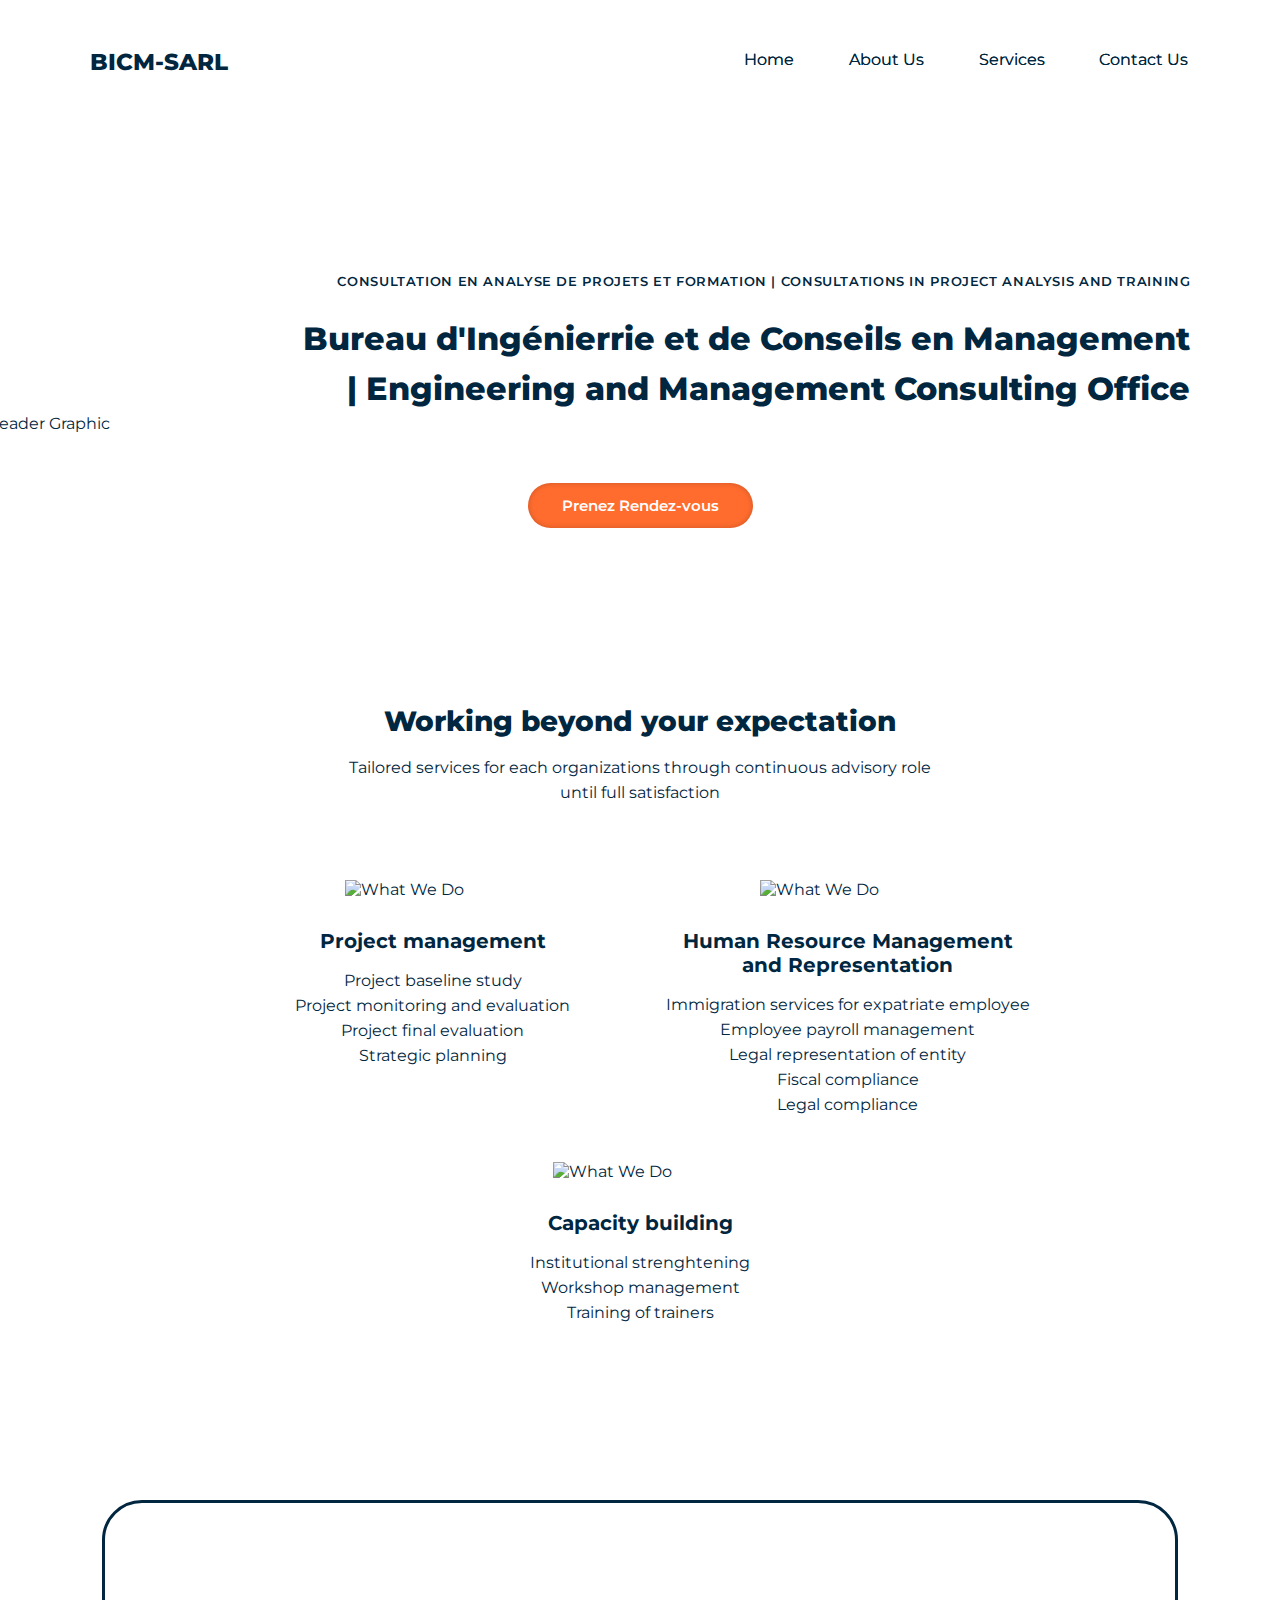
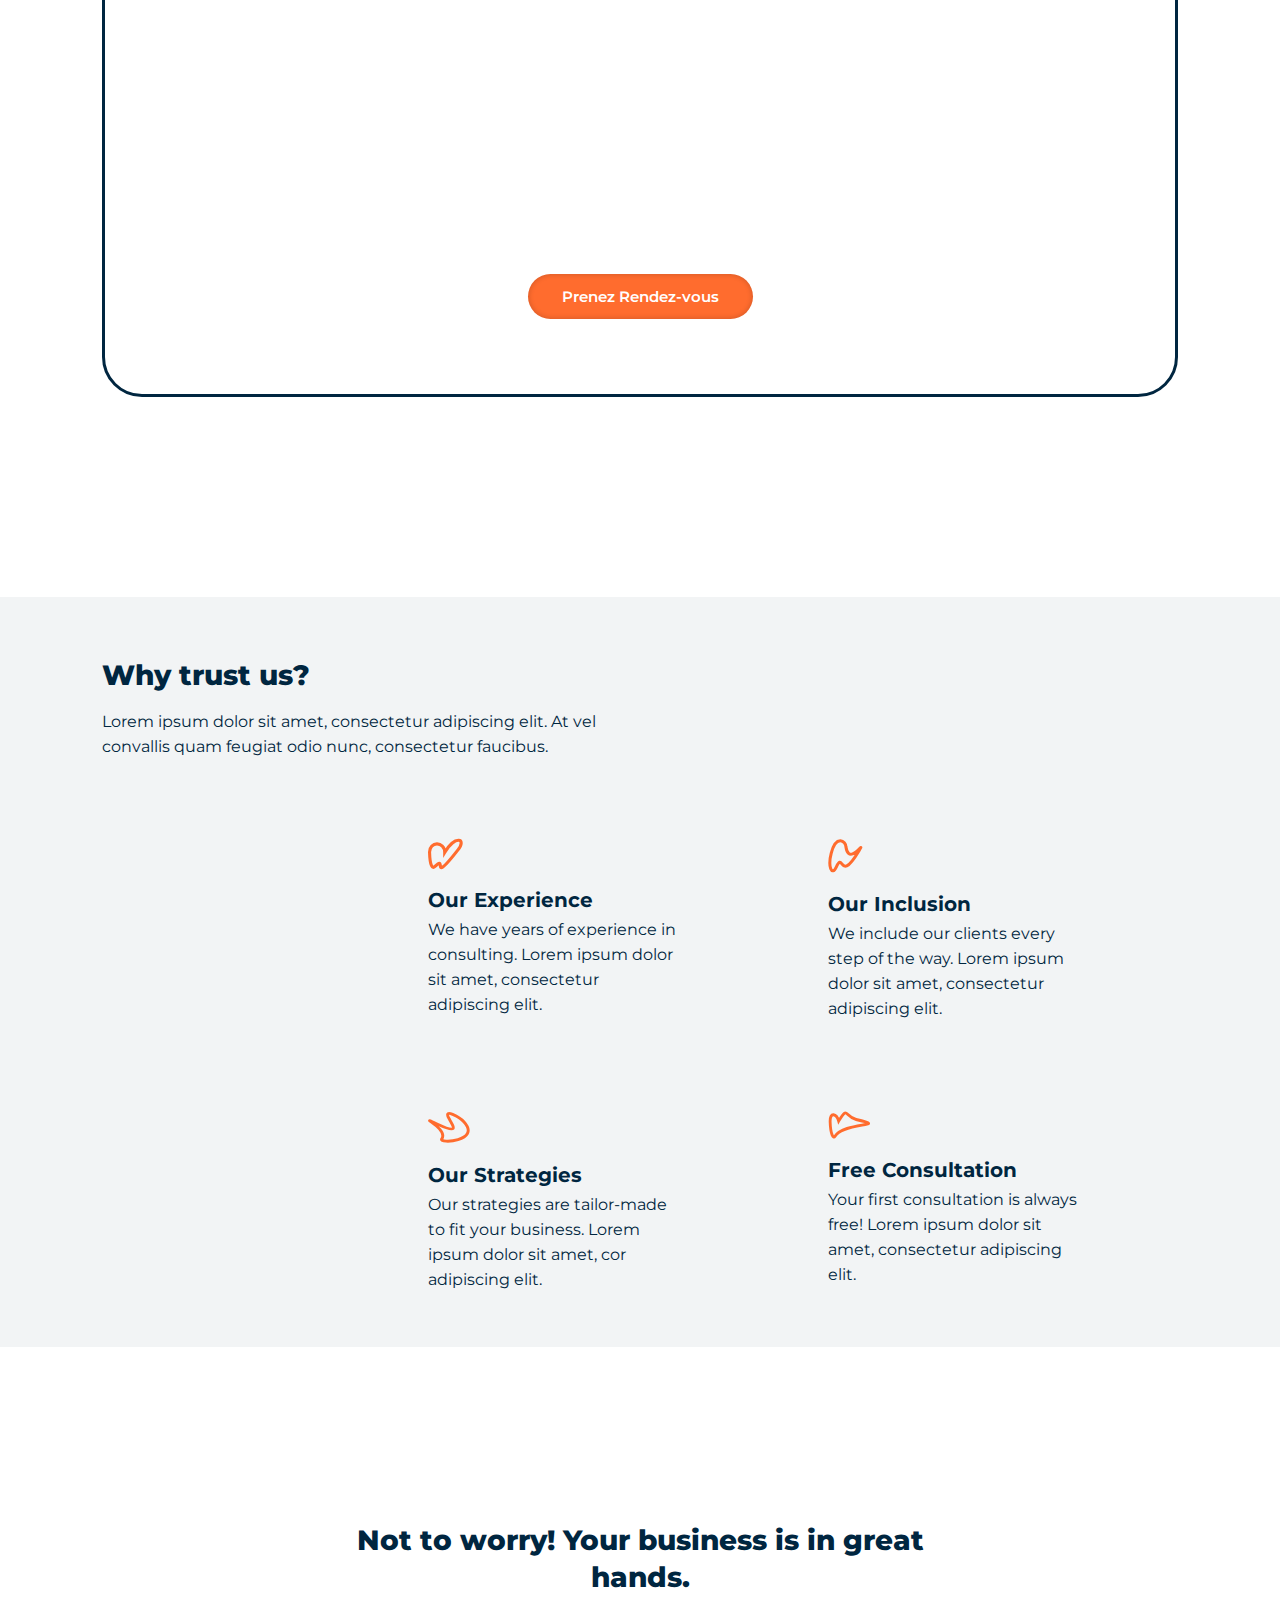
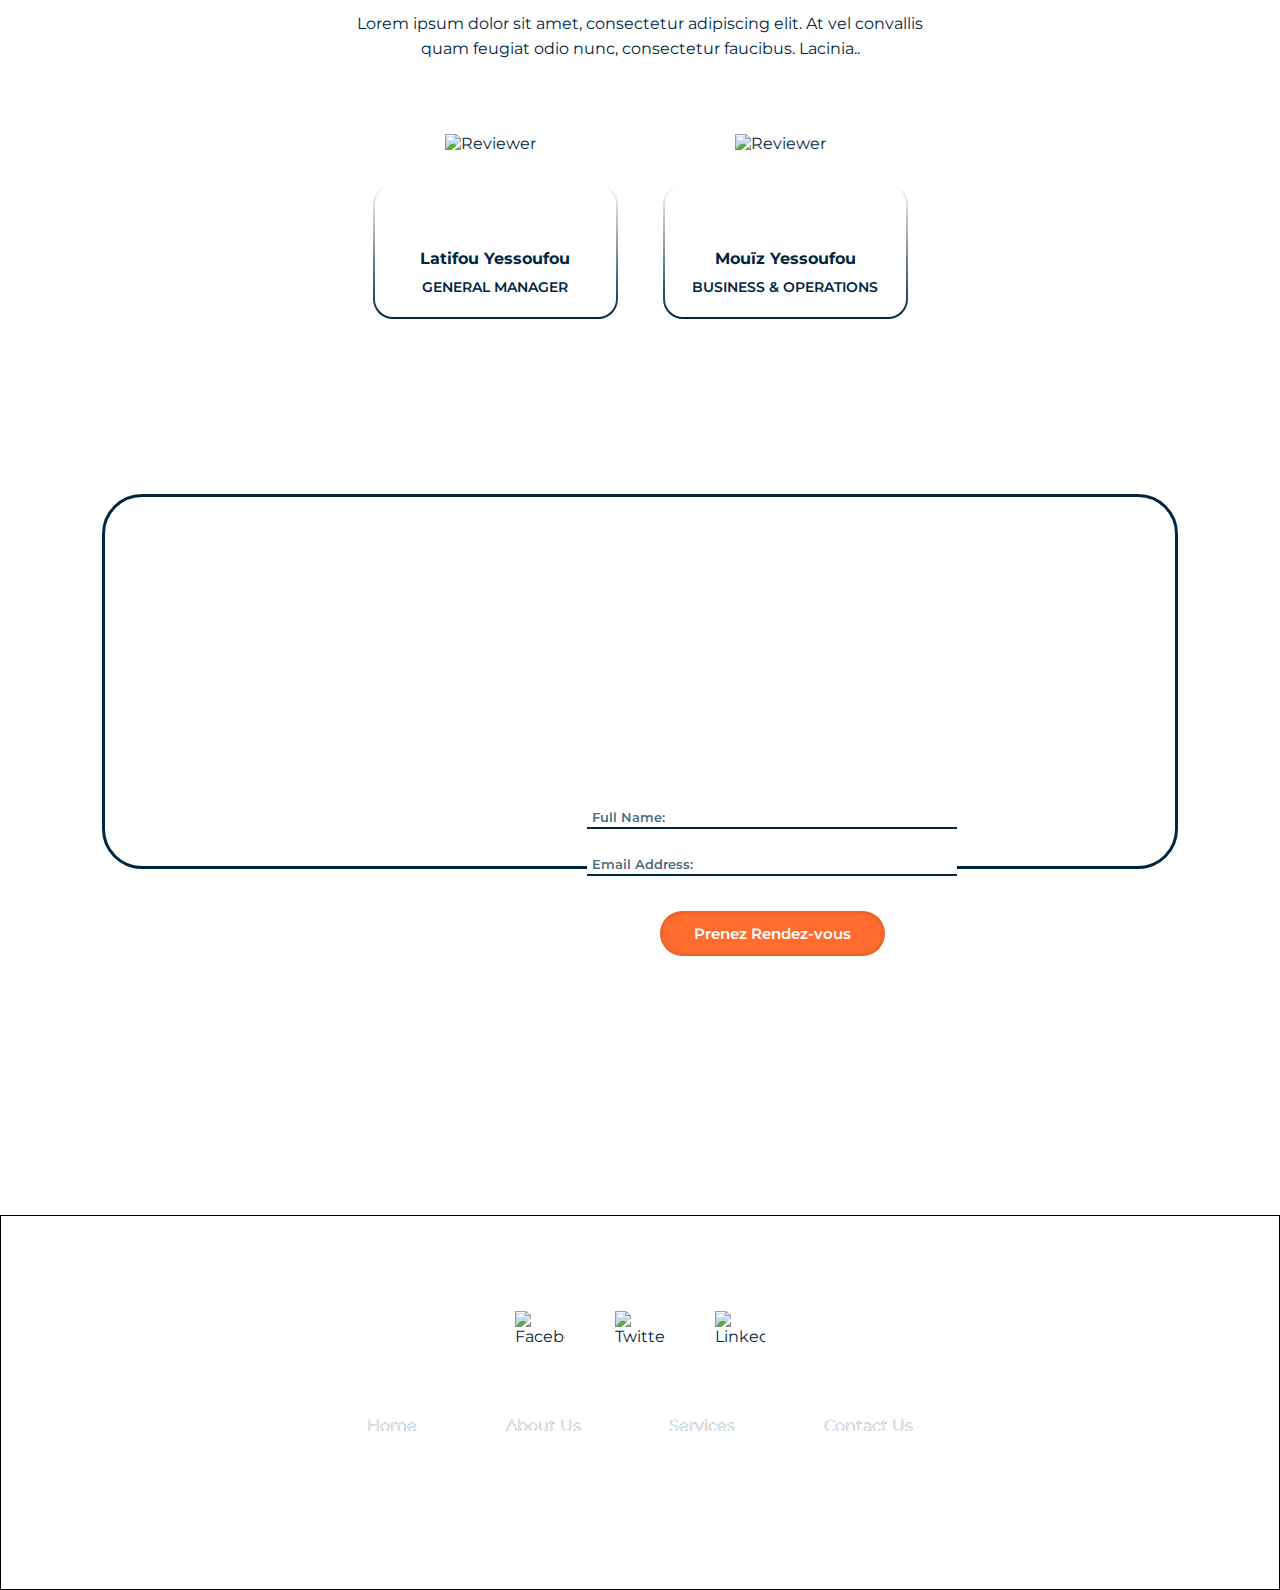
==== index.html @ 50167878 "Additional design refinements" ====
<!DOCTYPE html>
<html lang="en">
<head>
    <meta charset="UTF-8">
    <meta http-equiv="X-UA-Compatible" content="IE=edge">
    <meta name="viewport" content="width=device-width, initial-scale=1.0">
    <link rel="preconnect" href="https://fonts.googleapis.com">
    <link rel="preconnect" href="https://fonts.gstatic.com" crossorigin>
    <link href="https://fonts.googleapis.com/css2?family=Montserrat:ital,wght@0,100..900;1,100..900&display=swap" rel="stylesheet">
    <link href="https://fonts.googleapis.com/css2?family=Josefin+Sans:ital,wght@0,100;0,200;0,300;0,400;0,500;0,600;0,700;1,100;1,200;1,300;1,400;1,500;1,600;1,700&display=swap" rel="stylesheet">
    <link rel="icon" href="./images/bicm.png">
    <link rel="stylesheet" href="stylebeforecompatibility.css">
    <title>BICM SARL</title>
</head>

<body>
    <header>
        <nav>
            <h1 onclick="window.location.href = 'index.html'">BICM-SARL</h1>
            <ul>
                <li><a href="index.html">Home</a></li>
                <li><a href="about.html">About Us</a></li>
                <li><a href="services.html">Services</a></li>
                <li><a href="contact.html">Contact Us</a></li>
            </ul>
            <div class="burger">
                <div class="line"></div>
                <div class="line"></div>
            </div>
        </nav>

        <div class="header-txt">
            <p>Consultation en analyse de projets et formation | Consultations in project analysis and training</p>
            <h1>Bureau d'Ingénierrie et de Conseils en Management <br /> | Engineering and Management Consulting Office</h1>
        </div>

        <img src="./images/header-graphic.png" alt="Header Graphic" class="header-graphic">
        <img src="./images/header-graphic-tablet.png" alt="Header Graphic" class="header-graphic-tablet">
        <img src="./images/header-graphic-phone.png" alt="Header Graphic" class="header-graphic-phone">

        <button class="main-btn">Prenez Rendez-vous</button>
    </header>

    <section class="what-we-do-section">
        <div class="title">
            <h2>Working beyond your expectation</h2>
            <p class="normal-p">Tailored services for each organizations through continuous advisory role until full satisfaction</p>
        </div>

        <div class="what-we-do-ctn">
            <div class="what-we-do">
                <img src="./images/what-we-do-1.png" alt="What We Do">
                <div>
                    <h3>Project management</h3>
                    <p class="normal-p">Project baseline study</p>
                    <p class="normal-p">Project monitoring and evaluation</p>
                    <p class="normal-p">Project final evaluation</p>
                    <p class="normal-p">Strategic planning</p>
                </div>
            </div>

            <div class="what-we-do">
                <img src="./images/what-we-do-3.png" alt="What We Do">
                <div>
                    <h3>Human Resource Management and Representation</h3>
                    <p class="normal-p">Immigration services for expatriate employee</p>
                    <p class="normal-p">Employee payroll management</p>
                    <p class="normal-p">Legal representation of entity</p>
                    <p class="normal-p">Fiscal compliance</p>
                    <p class="normal-p">Legal compliance</p>
                </div>
            </div>

            <div class="what-we-do">
                <img src="./images/what-we-do-2.png" alt="What We Do">
                <div>
                    <h3>Capacity building</h3>
                    <p class="normal-p">Institutional strenghtening </p>
                    <p class="normal-p">Workshop management</p>
                    <p class="normal-p">Training of trainers</p>
                </div>
            </div>
        </div>
    </section>

    <section class="benefit-section">
        <div class="title">
            <h2>We handle the technical side so you can focus on growing your business.</h2>
            <p class="normal-p">Lorem ipsum dolor sit amet, consectetur adipiscing elit. Risus at suspendisse ullamcorper mauris in. Elit, habitant diam rhoncus lectus. Psum dolor sit amet, consectetur adipiscing elit. Risus at suspendisse ullamcorper mauris in. Elit, habitant diam rhoncus lectus.</p>
        </div>

        <button class="main-btn">Prenez Rendez-vous</button>
    </section>

    <!-- <section class="client-reviews">
        <div class="title">
            <h2>Many of our clients are satisfied.</h2>
            <p class="normal-p">Lorem ipsum dolor sit amet, consectetur adipiscing elit. Risus at suspendisse ullamcorper mauris in. Elit, habitant diam rhoncus lectus pharetra, sed. Venenatis.</p>
        </div>

        <div class="client-reviews-ctn">
            <div class="client-review">
                <img src="./images/reviewer-1.png" alt="Reviewer">
                <div class="review-title">
                    <h4>Paul Boglaro</h4>
                    <p>Manager at ‘Higgins & Co.’ </p>
                </div>
                <p class="normal-p">I have so much more control over my time. It has been great using this!</p>
                <div class="stars">
                    <svg width="119" height="152" viewBox="0 0 119 152" fill="none" xmlns="http://www.w3.org/2000/svg">
                        <path d="M54.6463 4.61798C55.8996 -0.447576 63.1004 -0.447565 64.3537 4.61799L73.3562 41.0053C74.0378 43.7604 76.8734 45.3964 79.5998 44.6074L112.402 35.1149C117.161 33.7377 120.81 39.3778 117.603 43.1544L92.4585 72.7635C90.8734 74.6301 90.8734 77.3699 92.4585 79.2365L117.603 108.846C120.81 112.622 117.161 118.262 112.402 116.885L79.5998 107.393C76.8734 106.604 74.0378 108.24 73.3562 110.995L64.3537 147.382C63.1004 152.448 55.8996 152.448 54.6463 147.382L45.6438 110.995C44.9622 108.24 42.1266 106.604 39.4002 107.393L6.59827 116.885C1.83892 118.262 -1.80993 112.622 1.39719 108.846L26.5415 79.2365C28.1266 77.3699 28.1266 74.6301 26.5415 72.7635L1.39719 43.1544C-1.80993 39.3778 1.83893 33.7377 6.59828 35.1149L39.4002 44.6074C42.1266 45.3964 44.9622 43.7604 45.6438 41.0053L54.6463 4.61798Z" fill="#FF6C2E"/>
                    </svg>
                    <svg width="119" height="152" viewBox="0 0 119 152" fill="none" xmlns="http://www.w3.org/2000/svg">
                        <path d="M54.6463 4.61798C55.8996 -0.447576 63.1004 -0.447565 64.3537 4.61799L73.3562 41.0053C74.0378 43.7604 76.8734 45.3964 79.5998 44.6074L112.402 35.1149C117.161 33.7377 120.81 39.3778 117.603 43.1544L92.4585 72.7635C90.8734 74.6301 90.8734 77.3699 92.4585 79.2365L117.603 108.846C120.81 112.622 117.161 118.262 112.402 116.885L79.5998 107.393C76.8734 106.604 74.0378 108.24 73.3562 110.995L64.3537 147.382C63.1004 152.448 55.8996 152.448 54.6463 147.382L45.6438 110.995C44.9622 108.24 42.1266 106.604 39.4002 107.393L6.59827 116.885C1.83892 118.262 -1.80993 112.622 1.39719 108.846L26.5415 79.2365C28.1266 77.3699 28.1266 74.6301 26.5415 72.7635L1.39719 43.1544C-1.80993 39.3778 1.83893 33.7377 6.59828 35.1149L39.4002 44.6074C42.1266 45.3964 44.9622 43.7604 45.6438 41.0053L54.6463 4.61798Z" fill="#FF6C2E"/>
                    </svg>
                    <svg width="119" height="152" viewBox="0 0 119 152" fill="none" xmlns="http://www.w3.org/2000/svg">
                        <path d="M54.6463 4.61798C55.8996 -0.447576 63.1004 -0.447565 64.3537 4.61799L73.3562 41.0053C74.0378 43.7604 76.8734 45.3964 79.5998 44.6074L112.402 35.1149C117.161 33.7377 120.81 39.3778 117.603 43.1544L92.4585 72.7635C90.8734 74.6301 90.8734 77.3699 92.4585 79.2365L117.603 108.846C120.81 112.622 117.161 118.262 112.402 116.885L79.5998 107.393C76.8734 106.604 74.0378 108.24 73.3562 110.995L64.3537 147.382C63.1004 152.448 55.8996 152.448 54.6463 147.382L45.6438 110.995C44.9622 108.24 42.1266 106.604 39.4002 107.393L6.59827 116.885C1.83892 118.262 -1.80993 112.622 1.39719 108.846L26.5415 79.2365C28.1266 77.3699 28.1266 74.6301 26.5415 72.7635L1.39719 43.1544C-1.80993 39.3778 1.83893 33.7377 6.59828 35.1149L39.4002 44.6074C42.1266 45.3964 44.9622 43.7604 45.6438 41.0053L54.6463 4.61798Z" fill="#FF6C2E"/>
                    </svg>
                    <svg width="119" height="152" viewBox="0 0 119 152" fill="none" xmlns="http://www.w3.org/2000/svg">
                        <path d="M54.6463 4.61798C55.8996 -0.447576 63.1004 -0.447565 64.3537 4.61799L73.3562 41.0053C74.0378 43.7604 76.8734 45.3964 79.5998 44.6074L112.402 35.1149C117.161 33.7377 120.81 39.3778 117.603 43.1544L92.4585 72.7635C90.8734 74.6301 90.8734 77.3699 92.4585 79.2365L117.603 108.846C120.81 112.622 117.161 118.262 112.402 116.885L79.5998 107.393C76.8734 106.604 74.0378 108.24 73.3562 110.995L64.3537 147.382C63.1004 152.448 55.8996 152.448 54.6463 147.382L45.6438 110.995C44.9622 108.24 42.1266 106.604 39.4002 107.393L6.59827 116.885C1.83892 118.262 -1.80993 112.622 1.39719 108.846L26.5415 79.2365C28.1266 77.3699 28.1266 74.6301 26.5415 72.7635L1.39719 43.1544C-1.80993 39.3778 1.83893 33.7377 6.59828 35.1149L39.4002 44.6074C42.1266 45.3964 44.9622 43.7604 45.6438 41.0053L54.6463 4.61798Z" fill="#FF6C2E"/>
                    </svg>
                    <svg width="119" height="152" viewBox="0 0 119 152" fill="none" xmlns="http://www.w3.org/2000/svg">
                        <path d="M54.6463 4.61798C55.8996 -0.447576 63.1004 -0.447565 64.3537 4.61799L73.3562 41.0053C74.0378 43.7604 76.8734 45.3964 79.5998 44.6074L112.402 35.1149C117.161 33.7377 120.81 39.3778 117.603 43.1544L92.4585 72.7635C90.8734 74.6301 90.8734 77.3699 92.4585 79.2365L117.603 108.846C120.81 112.622 117.161 118.262 112.402 116.885L79.5998 107.393C76.8734 106.604 74.0378 108.24 73.3562 110.995L64.3537 147.382C63.1004 152.448 55.8996 152.448 54.6463 147.382L45.6438 110.995C44.9622 108.24 42.1266 106.604 39.4002 107.393L6.59827 116.885C1.83892 118.262 -1.80993 112.622 1.39719 108.846L26.5415 79.2365C28.1266 77.3699 28.1266 74.6301 26.5415 72.7635L1.39719 43.1544C-1.80993 39.3778 1.83893 33.7377 6.59828 35.1149L39.4002 44.6074C42.1266 45.3964 44.9622 43.7604 45.6438 41.0053L54.6463 4.61798Z" fill="#FF6C2E"/>
                    </svg>
                </div>
            </div>

            <div class="client-review">
                <img src="./images/reviewer-2.png" alt="Reviewer">
                <div class="review-title">
                    <h4>Amande Fliora</h4>
                    <p>Manager at ‘Higgins & Co.’ </p>
                </div>
                <p class="normal-p">I have so much more control over my time. It has been great using this!</p>
                <div class="stars">
                    <svg width="119" height="152" viewBox="0 0 119 152" fill="none" xmlns="http://www.w3.org/2000/svg">
                        <path d="M54.6463 4.61798C55.8996 -0.447576 63.1004 -0.447565 64.3537 4.61799L73.3562 41.0053C74.0378 43.7604 76.8734 45.3964 79.5998 44.6074L112.402 35.1149C117.161 33.7377 120.81 39.3778 117.603 43.1544L92.4585 72.7635C90.8734 74.6301 90.8734 77.3699 92.4585 79.2365L117.603 108.846C120.81 112.622 117.161 118.262 112.402 116.885L79.5998 107.393C76.8734 106.604 74.0378 108.24 73.3562 110.995L64.3537 147.382C63.1004 152.448 55.8996 152.448 54.6463 147.382L45.6438 110.995C44.9622 108.24 42.1266 106.604 39.4002 107.393L6.59827 116.885C1.83892 118.262 -1.80993 112.622 1.39719 108.846L26.5415 79.2365C28.1266 77.3699 28.1266 74.6301 26.5415 72.7635L1.39719 43.1544C-1.80993 39.3778 1.83893 33.7377 6.59828 35.1149L39.4002 44.6074C42.1266 45.3964 44.9622 43.7604 45.6438 41.0053L54.6463 4.61798Z" fill="#FF6C2E"/>
                    </svg>
                    <svg width="119" height="152" viewBox="0 0 119 152" fill="none" xmlns="http://www.w3.org/2000/svg">
                        <path d="M54.6463 4.61798C55.8996 -0.447576 63.1004 -0.447565 64.3537 4.61799L73.3562 41.0053C74.0378 43.7604 76.8734 45.3964 79.5998 44.6074L112.402 35.1149C117.161 33.7377 120.81 39.3778 117.603 43.1544L92.4585 72.7635C90.8734 74.6301 90.8734 77.3699 92.4585 79.2365L117.603 108.846C120.81 112.622 117.161 118.262 112.402 116.885L79.5998 107.393C76.8734 106.604 74.0378 108.24 73.3562 110.995L64.3537 147.382C63.1004 152.448 55.8996 152.448 54.6463 147.382L45.6438 110.995C44.9622 108.24 42.1266 106.604 39.4002 107.393L6.59827 116.885C1.83892 118.262 -1.80993 112.622 1.39719 108.846L26.5415 79.2365C28.1266 77.3699 28.1266 74.6301 26.5415 72.7635L1.39719 43.1544C-1.80993 39.3778 1.83893 33.7377 6.59828 35.1149L39.4002 44.6074C42.1266 45.3964 44.9622 43.7604 45.6438 41.0053L54.6463 4.61798Z" fill="#FF6C2E"/>
                    </svg>
                    <svg width="119" height="152" viewBox="0 0 119 152" fill="none" xmlns="http://www.w3.org/2000/svg">
                        <path d="M54.6463 4.61798C55.8996 -0.447576 63.1004 -0.447565 64.3537 4.61799L73.3562 41.0053C74.0378 43.7604 76.8734 45.3964 79.5998 44.6074L112.402 35.1149C117.161 33.7377 120.81 39.3778 117.603 43.1544L92.4585 72.7635C90.8734 74.6301 90.8734 77.3699 92.4585 79.2365L117.603 108.846C120.81 112.622 117.161 118.262 112.402 116.885L79.5998 107.393C76.8734 106.604 74.0378 108.24 73.3562 110.995L64.3537 147.382C63.1004 152.448 55.8996 152.448 54.6463 147.382L45.6438 110.995C44.9622 108.24 42.1266 106.604 39.4002 107.393L6.59827 116.885C1.83892 118.262 -1.80993 112.622 1.39719 108.846L26.5415 79.2365C28.1266 77.3699 28.1266 74.6301 26.5415 72.7635L1.39719 43.1544C-1.80993 39.3778 1.83893 33.7377 6.59828 35.1149L39.4002 44.6074C42.1266 45.3964 44.9622 43.7604 45.6438 41.0053L54.6463 4.61798Z" fill="#FF6C2E"/>
                    </svg>
                    <svg width="119" height="152" viewBox="0 0 119 152" fill="none" xmlns="http://www.w3.org/2000/svg">
                        <path d="M54.6463 4.61798C55.8996 -0.447576 63.1004 -0.447565 64.3537 4.61799L73.3562 41.0053C74.0378 43.7604 76.8734 45.3964 79.5998 44.6074L112.402 35.1149C117.161 33.7377 120.81 39.3778 117.603 43.1544L92.4585 72.7635C90.8734 74.6301 90.8734 77.3699 92.4585 79.2365L117.603 108.846C120.81 112.622 117.161 118.262 112.402 116.885L79.5998 107.393C76.8734 106.604 74.0378 108.24 73.3562 110.995L64.3537 147.382C63.1004 152.448 55.8996 152.448 54.6463 147.382L45.6438 110.995C44.9622 108.24 42.1266 106.604 39.4002 107.393L6.59827 116.885C1.83892 118.262 -1.80993 112.622 1.39719 108.846L26.5415 79.2365C28.1266 77.3699 28.1266 74.6301 26.5415 72.7635L1.39719 43.1544C-1.80993 39.3778 1.83893 33.7377 6.59828 35.1149L39.4002 44.6074C42.1266 45.3964 44.9622 43.7604 45.6438 41.0053L54.6463 4.61798Z" fill="#FF6C2E"/>
                    </svg>
                    <svg width="119" height="152" viewBox="0 0 119 152" fill="none" xmlns="http://www.w3.org/2000/svg">
                        <path d="M54.6463 4.61798C55.8996 -0.447576 63.1004 -0.447565 64.3537 4.61799L73.3562 41.0053C74.0378 43.7604 76.8734 45.3964 79.5998 44.6074L112.402 35.1149C117.161 33.7377 120.81 39.3778 117.603 43.1544L92.4585 72.7635C90.8734 74.6301 90.8734 77.3699 92.4585 79.2365L117.603 108.846C120.81 112.622 117.161 118.262 112.402 116.885L79.5998 107.393C76.8734 106.604 74.0378 108.24 73.3562 110.995L64.3537 147.382C63.1004 152.448 55.8996 152.448 54.6463 147.382L45.6438 110.995C44.9622 108.24 42.1266 106.604 39.4002 107.393L6.59827 116.885C1.83892 118.262 -1.80993 112.622 1.39719 108.846L26.5415 79.2365C28.1266 77.3699 28.1266 74.6301 26.5415 72.7635L1.39719 43.1544C-1.80993 39.3778 1.83893 33.7377 6.59828 35.1149L39.4002 44.6074C42.1266 45.3964 44.9622 43.7604 45.6438 41.0053L54.6463 4.61798Z" fill="#FF6C2E"/>
                    </svg>
                </div>
            </div>

            <div class="client-review">
                <img src="./images/reviewer-3.png" alt="Reviewer">
                <div class="review-title">
                    <h4>Chidera Igwe</h4>
                    <p>Manager at ‘Higgins & Co.’ </p>
                </div>
                <p class="normal-p">I have so much more control over my time. It has been great using this!</p>
                <div class="stars">
                    <svg width="119" height="152" viewBox="0 0 119 152" fill="none" xmlns="http://www.w3.org/2000/svg">
                        <path d="M54.6463 4.61798C55.8996 -0.447576 63.1004 -0.447565 64.3537 4.61799L73.3562 41.0053C74.0378 43.7604 76.8734 45.3964 79.5998 44.6074L112.402 35.1149C117.161 33.7377 120.81 39.3778 117.603 43.1544L92.4585 72.7635C90.8734 74.6301 90.8734 77.3699 92.4585 79.2365L117.603 108.846C120.81 112.622 117.161 118.262 112.402 116.885L79.5998 107.393C76.8734 106.604 74.0378 108.24 73.3562 110.995L64.3537 147.382C63.1004 152.448 55.8996 152.448 54.6463 147.382L45.6438 110.995C44.9622 108.24 42.1266 106.604 39.4002 107.393L6.59827 116.885C1.83892 118.262 -1.80993 112.622 1.39719 108.846L26.5415 79.2365C28.1266 77.3699 28.1266 74.6301 26.5415 72.7635L1.39719 43.1544C-1.80993 39.3778 1.83893 33.7377 6.59828 35.1149L39.4002 44.6074C42.1266 45.3964 44.9622 43.7604 45.6438 41.0053L54.6463 4.61798Z" fill="#FF6C2E"/>
                    </svg>
                    <svg width="119" height="152" viewBox="0 0 119 152" fill="none" xmlns="http://www.w3.org/2000/svg">
                        <path d="M54.6463 4.61798C55.8996 -0.447576 63.1004 -0.447565 64.3537 4.61799L73.3562 41.0053C74.0378 43.7604 76.8734 45.3964 79.5998 44.6074L112.402 35.1149C117.161 33.7377 120.81 39.3778 117.603 43.1544L92.4585 72.7635C90.8734 74.6301 90.8734 77.3699 92.4585 79.2365L117.603 108.846C120.81 112.622 117.161 118.262 112.402 116.885L79.5998 107.393C76.8734 106.604 74.0378 108.24 73.3562 110.995L64.3537 147.382C63.1004 152.448 55.8996 152.448 54.6463 147.382L45.6438 110.995C44.9622 108.24 42.1266 106.604 39.4002 107.393L6.59827 116.885C1.83892 118.262 -1.80993 112.622 1.39719 108.846L26.5415 79.2365C28.1266 77.3699 28.1266 74.6301 26.5415 72.7635L1.39719 43.1544C-1.80993 39.3778 1.83893 33.7377 6.59828 35.1149L39.4002 44.6074C42.1266 45.3964 44.9622 43.7604 45.6438 41.0053L54.6463 4.61798Z" fill="#FF6C2E"/>
                    </svg>
                    <svg width="119" height="152" viewBox="0 0 119 152" fill="none" xmlns="http://www.w3.org/2000/svg">
                        <path d="M54.6463 4.61798C55.8996 -0.447576 63.1004 -0.447565 64.3537 4.61799L73.3562 41.0053C74.0378 43.7604 76.8734 45.3964 79.5998 44.6074L112.402 35.1149C117.161 33.7377 120.81 39.3778 117.603 43.1544L92.4585 72.7635C90.8734 74.6301 90.8734 77.3699 92.4585 79.2365L117.603 108.846C120.81 112.622 117.161 118.262 112.402 116.885L79.5998 107.393C76.8734 106.604 74.0378 108.24 73.3562 110.995L64.3537 147.382C63.1004 152.448 55.8996 152.448 54.6463 147.382L45.6438 110.995C44.9622 108.24 42.1266 106.604 39.4002 107.393L6.59827 116.885C1.83892 118.262 -1.80993 112.622 1.39719 108.846L26.5415 79.2365C28.1266 77.3699 28.1266 74.6301 26.5415 72.7635L1.39719 43.1544C-1.80993 39.3778 1.83893 33.7377 6.59828 35.1149L39.4002 44.6074C42.1266 45.3964 44.9622 43.7604 45.6438 41.0053L54.6463 4.61798Z" fill="#FF6C2E"/>
                    </svg>
                    <svg width="119" height="152" viewBox="0 0 119 152" fill="none" xmlns="http://www.w3.org/2000/svg">
                        <path d="M54.6463 4.61798C55.8996 -0.447576 63.1004 -0.447565 64.3537 4.61799L73.3562 41.0053C74.0378 43.7604 76.8734 45.3964 79.5998 44.6074L112.402 35.1149C117.161 33.7377 120.81 39.3778 117.603 43.1544L92.4585 72.7635C90.8734 74.6301 90.8734 77.3699 92.4585 79.2365L117.603 108.846C120.81 112.622 117.161 118.262 112.402 116.885L79.5998 107.393C76.8734 106.604 74.0378 108.24 73.3562 110.995L64.3537 147.382C63.1004 152.448 55.8996 152.448 54.6463 147.382L45.6438 110.995C44.9622 108.24 42.1266 106.604 39.4002 107.393L6.59827 116.885C1.83892 118.262 -1.80993 112.622 1.39719 108.846L26.5415 79.2365C28.1266 77.3699 28.1266 74.6301 26.5415 72.7635L1.39719 43.1544C-1.80993 39.3778 1.83893 33.7377 6.59828 35.1149L39.4002 44.6074C42.1266 45.3964 44.9622 43.7604 45.6438 41.0053L54.6463 4.61798Z" fill="#FF6C2E"/>
                    </svg>
                    <svg width="119" height="152" viewBox="0 0 119 152" fill="none" xmlns="http://www.w3.org/2000/svg">
                        <path d="M54.6463 4.61798C55.8996 -0.447576 63.1004 -0.447565 64.3537 4.61799L73.3562 41.0053C74.0378 43.7604 76.8734 45.3964 79.5998 44.6074L112.402 35.1149C117.161 33.7377 120.81 39.3778 117.603 43.1544L92.4585 72.7635C90.8734 74.6301 90.8734 77.3699 92.4585 79.2365L117.603 108.846C120.81 112.622 117.161 118.262 112.402 116.885L79.5998 107.393C76.8734 106.604 74.0378 108.24 73.3562 110.995L64.3537 147.382C63.1004 152.448 55.8996 152.448 54.6463 147.382L45.6438 110.995C44.9622 108.24 42.1266 106.604 39.4002 107.393L6.59827 116.885C1.83892 118.262 -1.80993 112.622 1.39719 108.846L26.5415 79.2365C28.1266 77.3699 28.1266 74.6301 26.5415 72.7635L1.39719 43.1544C-1.80993 39.3778 1.83893 33.7377 6.59828 35.1149L39.4002 44.6074C42.1266 45.3964 44.9622 43.7604 45.6438 41.0053L54.6463 4.61798Z" fill="#FF6C2E"/>
                    </svg>
                </div>
            </div>
        </div>
    </section> -->

    <section class="why-trust-us-section">
        <div class="title">
            <h2>Why trust us?</h2>
            <p class="normal-p">Lorem ipsum dolor sit amet, consectetur adipiscing elit. At vel convallis quam feugiat odio nunc, consectetur faucibus.</p>
        </div>

        <div class="why-trust-us-ctn">
            <div class="why-trust-us">
                <svg width="45" height="40" viewBox="0 0 45 40" fill="none" xmlns="http://www.w3.org/2000/svg">
                    <path d="M2.01003 17.9826C1.60421 3.30669 21.5013 3.50024 21.5013 17.9824C34.7156 -4.36707 50.2787 -0.289389 38.534 14.7453C2.01003 61.5003 25.2444 19.2489 8.60479 36.3275C6.00098 39 2.51731 36.3274 2.01003 17.9826Z" stroke="#FF6C2E" stroke-width="4"/>
                </svg>
                <h3>Our Experience</h3>
                <p class="normal-p">We have years of experience in consulting. Lorem ipsum dolor sit amet, consectetur adipiscing elit.</p>
            </div>

            <div class="why-trust-us">
                <svg width="46" height="44" viewBox="0 0 46 44" fill="none" xmlns="http://www.w3.org/2000/svg">
                    <path d="M4.26751 18.2988C10.8624 -6.96174 23.5439 2.96782 23.5439 9.72575C27.4999 36.5165 50.5287 -1.20868 40.7914 15.084C14.4995 59.0764 20.9995 15.0839 10.8623 36.5165C4.90952 49.1021 -0.337751 35.9383 4.26751 18.2988Z" stroke="#FF6C2E" stroke-width="4"/>
                </svg>
                <h3>Our Inclusion</h3>
                <p class="normal-p">We include our clients every step of the way. Lorem ipsum dolor sit amet, consectetur adipiscing elit.</p>
            </div>

            <div class="why-trust-us">
                <svg width="58" height="43" viewBox="0 0 58 43" fill="none" xmlns="http://www.w3.org/2000/svg">
                    <path d="M13.268 17.0339C42.4997 30.5084 35.9699 21.2893 29.0004 9.14725C19.8628 -6.77198 44.5738 8.04921 49.7919 13.8175C74 40.578 13.6453 44.5364 19.0009 37.0892C29.0005 23.1842 -18.4998 2.39033 13.268 17.0339Z" stroke="#FF6C2E" stroke-width="4"/>
                </svg>
                <h3>Our Strategies</h3>
                <p class="normal-p">Our strategies are tailor-made to fit your business. Lorem ipsum dolor sit amet, cor adipiscing elit.</p>
            </div>
            
            <div class="why-trust-us">
                <svg width="59" height="38" viewBox="0 0 59 38" fill="none" xmlns="http://www.w3.org/2000/svg">
                    <path d="M3.00884 14.5068C2.60302 -0.158081 11.9998 3.03292 14.9997 13.5252C28.214 -8.80752 22.9997 7.52974 39.5328 11.272C87.3203 22.0886 22.9997 13.5251 9.60348 35.0092C7.63032 38.1736 3.51612 32.8379 3.00884 14.5068Z" stroke="#FF6C2E" stroke-width="4"/>
                </svg>
                <h3>Free Consultation</h3>
                <p class="normal-p">Your first consultation is always free! Lorem ipsum dolor sit amet, consectetur adipiscing elit.</p>
            </div>
        </div>
    </section>

    <section class="members-section">
        <div class="title">
            <h2>Not to worry! Your business is in great hands.</h2>
            <p class="normal-p">Lorem ipsum dolor sit amet, consectetur adipiscing elit. At vel convallis quam feugiat odio nunc, consectetur faucibus. Lacinia..</p>
        </div>

        <div class="client-reviews-ctn">
            
        </div>

        <div class="client-reviews-ctn">
            <div class="client-review">
                <img src="./images/member-2.png" alt="Reviewer">
                <div class="review-title">
                    <h4>Latifou Yessoufou</h4>
                    <p>General Manager</p>
                </div>
            </div>

            <div class="client-review">
                <img src="./images/member-3.png" alt="Reviewer">
                <div class="review-title">
                    <h4>Mouïz Yessoufou</h4>
                    <p>Business & Operations</p>
                </div>
            </div>
        </div>
    </section>

    <section class="contact-section">
        <div class="title">
            <h2>We would love to work with you.</h2>
            <p class="normal-p">Fill in your details below and we will contact you as soon as possible to strike a deal!</p>
        </div>

        <form action="">
            <input type="text" placeholder="Full Name:">
            <input type="email" placeholder="Email Address:">

            <button class="main-btn">Prenez Rendez-vous</button>
        </form>
    </section>

    <footer>
        <div class="socials">
            <img src="./images/facebook.svg" alt="Facebook">
            <img src="./images/twitter.svg" alt="Twitter">
            <img src="./images/linkedin.svg" alt="LinkedIn">
        </div>

        <nav>
            <ul>
                <li><a href="index.html">Home</a></li>
                <li><a href="about.html">About Us</a></li>
                <li><a href="services.html">Services</a></li>
                <li><a href="contact.html">Contact Us</a></li>
            </ul>
        </nav>

        <p class="copyright">© 2021 BCIM, Sarl. All Rights Reserved.</p>
    </footer>
</body>

<script src="script.js"></script>
</html>
---- stylebeforecompatibility.css ----
/* GENERAL STYLES */ 
* {
    margin: 0;
    padding: 0;
    box-sizing: border-box;
    color: #002640;
    font-family: 'Montserrat', sans-serif;
}

body {
    max-width: 1740px;
    margin: 0 auto;
}

h1 {
    font-weight: 800;
    font-size: 32px;
    line-height: 50px;
}

h2 {
    font-weight: 800;
    font-size: 28px;
    line-height: 37px;
}

h3 {
    font-weight: 700;
    font-size: 20px;
}

h4 {
    font-weight: 700;
    font-size: 15px;
}

.normal-p {
    font-size: 16px;
    font-weight: 400;
    line-height: 25px;
}

.bold-p {
    font-weight: 500;
    font-size: 20px;
}

.main-btn {
    display: block;
    border: none;
    outline: none;
    width: 225px;
    height: 45px;
    font-size: 15px;
    font-weight: 600;
    padding-bottom: 1px;
    color: #ffffff;
    background: #FF6C2E;
    box-shadow: inset 0px 0px 5px 1px rgba(0, 0, 0, 0.15);
    border-radius: 105px;
    cursor: pointer;
    transition: all .3s ease-out;
}

.main-btn:hover {
    background: #002640;
}

@media (max-width: 640px) {
    .main-btn {
        width: 175px;
        height: 30px;
        font-size: 13px;
    }

    h1 {
        font-size: 25px;
        line-height: 33px;
    }
    
    h2 {
        font-size: 23px;
        line-height: 33px;
    }
    
    h3 {
        font-size: 18px;
    }
    
    h4 {
        font-size: 14px;
    }
    
    .normal-p {
        font-size: 15px;
        line-height: 22px;
    }
    
    .bold-p {
        font-size: 18px;
    }
}




/* NAVIGATION */ 
nav {
    display: flex;
    align-items: center;
    justify-content: space-between;
    margin: 30px 7vw 0 7vw;
}

nav h1 {
    font-size: 23px;
    padding-top: 5px;
    cursor: pointer;
}

nav .burger {
    display: none;
}

header nav ul {
    list-style: none;
    display: flex;
    align-items: center;
    justify-content: space-between;
    width: 35vw;
}

nav ul li {
    padding: 10px 0;
}

nav ul li a {
    display: block;
    text-decoration: none;
    font-size: 16px;
    font-weight: 400;
    padding: 10px 2px;
    text-shadow: 0 0 .3px #002640;
    transition: .3s all ease-out;
}

nav ul li a:hover {
    transform: translateY(2px) scale(1.02);
    color: #FF6C2E;
}

@media (min-width: 1740px) {
    header nav ul {
        width: 50em;
    }
}

@media (max-width: 1140px) {
    header nav ul {
        width: 50vw;
    }
}

@media (max-width: 840px) {
    header nav {
        margin: 20px 7vw 0 7vw;
    }

    header nav h1 {
        font-size: 19px;
    }

    header nav ul {
        opacity: 0;
        display: flex;
        flex-direction: column;
        justify-content: center;
        gap: 25px;
        position: fixed;
        top: 10px;
        right: 3vw;
        background: #002640;
        height: 55vh;
        min-height: 500px;
        width: 75vw;
        max-width: 450px;
        border-radius: 21px;
        z-index: 10;
        transform: scale(0) translate(1200px, 0px);
        transition: all .7s ease;
    }

    nav ul li {
        padding: 15px 45px;
        width: 100%;
        text-align: center;
    }

    nav ul li a {
        color: #ffffff;
    }

    nav .burger {
        display: flex;
        flex-direction: column;
        align-items: flex-end;
        gap: 5px;
        width: 45px;
        z-index: 11;
    }

    nav .burger .line {
        width: 100%;
        height: 3px;
        border-radius: 3px;
        background: #002640;
        transition: .2s ease-out;
    }

    nav .burger .line:nth-of-type(2) {
        width: 75%;
    }

    nav .burger.clicked .line {
        background: #FF6C2E;
    }

    nav .burger.clicked .line:nth-of-type(1) {
        transform: rotate(35deg) translateY(4px);
        width: 75%;
    }

    nav .burger.clicked .line:nth-of-type(2) {
        transform: rotate(-35deg) translateY(-4px);
    }
}

@media (max-width: 640px) {
    .other-header-txt h1 {
        font-size: 28px !important;
    }
} 





/* HOME HEADER */ 
.header-txt {
    width: 70VW;
    text-align: right;
    margin: 185px 7vw 0 auto;
}

.other-header-txt h1 {
    font-size: 35px;
    text-align: right;
    margin: 135px 7vw 0 auto;
}

.header-txt p {
    text-transform: uppercase;
    font-weight: 600;
    font-size: 12.5px;
    letter-spacing: 0.05em;
    margin-bottom: 25px;
}

.header-graphic {
    width: calc(100% - 9vw + 30px);
    margin: -150px 9vw 50px -30px;
}

.header-graphic-tablet {
    display: none;
}

.header-graphic-phone {
    display: none;
}

header .main-btn {
    margin: auto;
}

@media (max-width: 1120px) {
    .header-graphic {
        margin: -100px 9vw 50px -30px;
    }
}

@media (max-width: 1000px) {
    .header-txt {
        width: 80vw;
        margin: 145px 7vw 0 auto;
    }

    .header-graphic {
        display: none;
    }

    .header-graphic-tablet {
        display: block;
        width: 86vw;
        margin: 45px 7vw 35px 7vw;
    }
}

@media (max-width: 640px) {
    .header-txt {
        width: 80vw;
        text-align: center;
        margin: 75px auto 0 auto;
    }

    .header-txt p {
        margin-bottom: 10px;
        font-size: 11px;
        line-height: 17px;
    }

    .header-graphic-tablet {
        display: none;
    }

    .header-graphic-phone {
        display: block;
        width: 92vw;
        margin: 25px 4vw 55px 4vw;
    }

    header .main-btn {
        transform: translateX(-50%);
        margin-left: 29vw;
        margin-top: -105px;
    }
}

@media (max-width: 400px) {
    header .main-btn {
        margin-top: -95px;
    }
}




/* HOME WHAT WE DO SECTION */ 
section {
    margin: 175px 8vw 0 8vw;
}

.title {
    display: flex;
    flex-direction: column;
    gap: 15px;
    width: 600px;
    margin: 0 auto 75px auto;
    text-align: center;
}

.what-we-do-ctn {
    display: flex;
    flex-wrap: wrap;
    gap: 45px;
    justify-content: center;
}

.what-we-do {
    display: flex;
    gap: 25px;
    flex-direction: column;
    align-items: center;
}

.what-we-do img {
    width: 175px;
}

.what-we-do div {
    width: 370px;
    text-align: center;
    padding-top: 5px;
}

.what-we-do div h3 {
    text-align: center;
    margin-bottom: 15px;
}

@media (min-width: 1740px) {
    .what-we-do {
        padding: 0 10em;
    }
}

@media (max-width: 1140px) {
    .what-we-do {
        padding: 0 0;
    }
}

@media (max-width: 840px) {
    section {
        margin: 100px 7vw 0 7vw;
    }
    
    .title {
        gap: 5px;
        width: 65vw;
        margin: 0 auto 45px auto;
    }

    .what-we-do-ctn {
        gap: 45px;
    }

    .what-we-do img {
        width: 135px;
    }
}

@media (max-width: 640px) {
    .title {
        text-align: left;
        margin: 0 0 25px 0;
        width: 85vw;
    }
    
    .what-we-do {
        gap: 25px;
    }

    .what-we-do img {
        width: 150px;
    }

    .what-we-do div {
        width: 75vw;
    }
}

@media (max-width: 440px) {
    .what-we-do {
        gap: 15px;
    }

    .what-we-do img {
        width: 100px;
    }

    .what-we-do div {
        width: 85vw;
    }
}




/* HOME BENEFITS SECTION */ 
.benefit-section {
    display: flex;
    flex-direction: column;
    align-items: center;
    gap: 15px;
    justify-content: center;
    padding: 75px 0;
    border-radius: 40px;
    border: 3px solid #002640;
    background-size: cover;
    background-image: url(./images/gradient.png);
}

.benefit-section .title {
    width: 500px;
    margin: 0 auto 30px auto;
}

.benefit-section .title h2,
.benefit-section .title p {
    color: #ffffff;
}

@media (max-width: 840px) {
    .benefit-section .title {
        width: 70vw;
        margin: 0 auto 20px auto;
    }
}

@media (max-width: 640px) {
    .benefit-section {
        padding: 75px 0;
    }

    .benefit-section .title {
        text-align: center;
    }
}




/* HOME REVIEWS SECTION */ 
.client-reviews-ctn {
    display: flex;
    justify-content: center;
    gap: 45px;
    row-gap: 85px;
    flex-wrap: wrap;
    padding: 50px 120px 0 120px;
}

.client-review {
    position: relative;
    border-radius: 20px;
    width: 245px;
    height: 215px;
    background: linear-gradient(#ffffff, #002640);
    z-index: 2;
}

.client-review::after {
    content: '';
    position: absolute;
    top: 2px;
    left: 2px;
    width: 241px;
    z-index: -1;
    border-radius: 18px;
    height: calc(100% - 4px);
    background: #ffffff;
}

.client-review img {
    position: absolute;
    top: -50px;
    left: calc(50% - 50px);
    width: 100px;
}

.client-review .review-title {
    text-align: center;
    margin: 65px auto 15px auto;
}

.client-review .review-title p {
    font-size: 12px;
    font-weight: 600;
    text-align: center;
    margin-top: 2px;
}

.client-review p {
    width: 75%;
    margin: auto;
    font-size: 15px;
    line-height: 18px;
    text-align: justify;
}

.client-review .stars {
    width: fit-content;
    margin: 20px auto 10px auto;
}

.client-review .stars svg {
    width: 12px;
    height: 12px;
}

@media (max-width: 1340px) {
    .client-reviews-ctn {
        justify-content: center;
        padding: 50px 0px 0 0px;
    }
}




/* HOME WHY TRUST US SECTION */ 
.why-trust-us-section {
    height: 750px;
    margin: 200px 0 0 0;
    padding: 60px 8vw;
    background: rgba(0, 38, 64, 0.05);
}

.why-trust-us-section .title {
    margin: 0 auto 75px 0;
    text-align: left;
    width: 550px;
}

.why-trust-us-ctn {
    display: grid;
    column-gap: 150px;
    row-gap: 85px;
    grid-template-columns: 1fr 1fr;
    width: fit-content;
    margin-left: auto;
    padding-right: 100px;
}

.why-trust-us {
    width: 250px;
}

.why-trust-us svg {
    width: 35px;
}

.why-trust-us:nth-of-type(3) svg,
.why-trust-us:nth-of-type(4) svg {
    width: 42px;
}

.why-trust-us h3 {
    margin-top: 10px;
    margin-bottom: 5px;
}

@media (max-width: 840px) {
    .why-trust-us-section {
        height: auto;
        margin: 150px 0 0 0;
        padding: 75px 7vw;
    }

    .why-trust-us-section .title {
        margin: 0 auto 45px 0;
        width: 70vw;
    }

    .why-trust-us-ctn {
        column-gap: 35px;
        row-gap: 45px;
        grid-template-columns: 1fr;
        margin-left: 0;
        padding-right: 0px;
    }

    .why-trust-us svg {
        width: 25px;
    }
    
    .why-trust-us:nth-of-type(3) svg,
    .why-trust-us:nth-of-type(4) svg {
        width: 32px;
    }
}

@media (max-width: 640px) {
    .why-trust-us-section {
        margin: 100px 0 0 0;
        padding: 75px 8vw;
    }

    .why-trust-us-section .title {
        margin: 0 auto 25px 0;
    }
    .why-trust-us-ctn {
        row-gap: 25px;
    }

    .why-trust-us {
        width: 75vw;
    }
}




/* HOME TEAM SECTION */ 
.members-section .client-reviews-ctn {
    padding: 24px 120px 0 120px;
}

.members-section .client-review {
    height: 135px;
}   

.members-section .client-review .review-title h4 {
    font-size: 16px;
}

.members-section .client-review .review-title p {
    width: 85%;
    margin-top: 10px;
    font-size: 14px;    
    text-transform: uppercase;
}

@media (max-width: 640px) {
    .members-section .client-reviews-ctn {
        padding: 24px 0px 0 0px;
    }

    .members-section .client-review {
        height: 120px;
    } 

    .members-section .client-review .review-title h4 {
        font-size: 14px;
    }
    
    .members-section .client-review .review-title p {
        font-size: 12px;
    }
}




/* HOME CONTACT SECTION */ 
.contact-section {
    position: relative;
    height: 375px;
    padding: 65px;
    border-radius: 40px;
    border: 3px solid #002640;
    background-size: cover;
    background-position: center;
    background-image: url(./images/gradient-image.png)
}

.contact-section .title {
    margin: 0 auto 75px 0;
    text-align: left;
    width: 450px;
}

.contact-section .title h2,
.contact-section .title p {
    color: #ffffff;
}

.contact-section form {
    position: absolute;
    right: 8vw;
    bottom: -146px;
    width: 600px;
    height: 315px;
    padding: 110px 115px;
    background-size: cover;
    background-image: url(./images/form-bg.png);
}

.contact-section form input {
    display: block;
    width: 100%;
    margin-bottom: 25px;
    border: none;
    outline: none;
    font-family: 'Montserrat';
    padding: 2px 5px;
    border-bottom: 2px solid;
}

.contact-section form input::placeholder {
    font-weight: 600;
    color: #002640b6;
}

.contact-section form button {
    margin: auto;
    margin-top: 35px;
}

@media (max-width: 840px) {
    .contact-section {
        padding: 45px 0;
        height: 275px;
    }

    .contact-section .title {
        margin: 0 auto 75px auto;
        text-align: center;
        width: 75vw;
    }

    .contact-section form {
        position: absolute;
        left: 50%;
        transform: translateX(-50%);
        bottom: -182px;
        width: 80vw;
        height: 265px;
        padding: 70px 45px;
        border-radius: 30px;
        background-image: unset;
        background-color: #ffffff;
        border: 2px solid #002640;
    }
}

@media (max-width: 540px) {
    .contact-section {
        padding: 45px 0;
        height: 345px;
    }

    .contact-section form {
        bottom: -122px;
        height: 225px;
        padding: 45px 45px;
    }
}



/* FOOTER */ 
footer {
    margin-top: 346px;
    width: 100%;
    height: 375px;
    padding: 75px;
    background-size: cover;
    background-position: center;
    background-image: url(./images/gradient-larger.png);
    border: 1px solid black;
}

footer .socials {
    display: flex;
    gap: 50px;
    width: fit-content;
    margin: auto;
    margin-top: 20px;
}

footer .socials img {
    width: 50px;
}

footer nav {
    width: fit-content;
    margin: auto;
    margin-top: 50px;
}

footer nav ul {
    list-style: none;
    display: flex;
    align-items: center;
    justify-content: space-between;
    width: 550px;
}

footer nav ul li a {
    color: #ffffff;
}

footer .copyright {
    color: #ffffff;
    opacity: .6;
    font-size: 15px;
    text-align: center;
    margin-top: 45px;
}

@media (max-width: 840px) {
    footer {
        margin-top: 275px;
        height: auto;
        padding: 45px 7vw;
    }

    footer .socials {
        gap: 20px;
        width: 75vw;
        justify-content: space-around;
        margin-top: 0px;
        flex-wrap: wrap;
    }
    footer .socials img {
        width: 35px;
    }

    footer nav {
        margin-top: 35px;
    }

    footer nav ul {
        width: 75vw;
        gap: 15px;
        flex-wrap: wrap;
        justify-content: center;
    }

    footer nav ul li {
        text-align: center;
        padding: 10px;
        width: auto;
    }

    footer .copyright {
        margin-top: 25px;
    }
}




/* ABOUT PAGE */
.about-benefit-section {
    margin: 135px 8vw 0 8vw;
    background-image: url(./images/gradient-larger.png)
}

.about-benefit-section .title {
    width: 600px;
    margin: 0 auto 0 auto;
}

@media (max-width: 1140px) {
    .about-benefit-section .title {
        width: 75vw;
    }
}

@media (max-width: 840px) {
    .about-benefit-section {
        margin: 75px 7vw 0 7vw;
    }
}

@media (max-width: 640px) {
    .about-benefit-section {
        margin: 45px 7vw 0 7vw;
    }
}



.about-location {
    background-image: url(./images/gradient-larger.png)
}

.about-location .title {
    width: 350px;
    margin: 0 auto 75px auto;
}

.about-location .location {
    position: relative;
}

.about-location .location img {
    border-radius: 5px;
    width: 650px;
}

.about-location .location button {
    position: absolute;
    bottom: 15px;
    right: 12px;
    width: 125px;
    filter: drop-shadow(0px 3px 4px rgba(0, 0, 0, 0.65));
}

@media (max-width: 940px) {
    .about-location .location img {
        width: 75vw;
    }
}

@media (max-width: 640px) {
    .about-location .title {
        width: 75vw;
        margin: 0 auto 25px auto;
    }
}



.about-staff {
    display: grid;
    grid-template-columns: 1fr 1fr 1fr;
    grid-template-rows: 1fr 1fr;
    place-items: center;
    row-gap: 115px;
}

@media (max-width: 940px) {
    .about-staff {
        display: flex;
        row-gap: 115px;
        margin-top: 65px;
    }
}



.about-our-values {
    display: flex;
    justify-content: space-between;
    padding: 0 4vw;
}

.about-our-values .title {
    width: 335px;
    text-align: left;
    margin: 0;
}

.about-our-values .values-ctn {
    display: grid;
    grid-template-columns: 1fr 1fr;
    grid-template-rows: 1fr 1fr 1fr;
    row-gap: 80px;
    column-gap: 100px;
}

.about-our-values .values-ctn .value {
    display: flex;
    gap: 25px;
    align-items: center;
    width: 200px;
}

.about-our-values .values-ctn .value img {
    width: 40px;
}

@media (max-width: 1140px) {
    .about-our-values {
        display: flex;
        gap: 45px;
        flex-direction: column;
        justify-content: space-between;
        padding: 0 4vw;
    }

    .about-our-values .values-ctn {
        display: grid;
        grid-template-columns: 1fr 1fr;
        grid-template-rows: 1fr 1fr 1fr;
        row-gap: 80px;
        column-gap: 100px;
    }
}

@media (max-width: 840px) {
    .about-our-values .values-ctn {
        display: flex;
        flex-wrap: wrap;
        row-gap: 75px;
        column-gap: 35px;
    }
}

@media (max-width: 640px) {
    .about-our-values .values-ctn {
        display: flex;
        grid-template-columns: unset;
        grid-template-rows: unset;
        flex-wrap: wrap;
        row-gap: 75px;
        column-gap: 35px;
    }

    .about-our-values .title {
        width: 85vw;
    }
}




/* SERVICES PAGE */  
.services-list {
    display: grid;
    grid-template-rows: 1fr 1fr;
    grid-template-columns: 1fr 1fr 1fr 1fr;
    row-gap: 10px;
    column-gap: 10px;
    place-items: center;
    width: fit-content;
    margin: auto;
    margin-top: 135px;
    margin-bottom: 215px;
}

.services-list a {
    display: grid;
    place-items: center;
    color: #ffffff;
    text-align: center;
    text-decoration: none;
    width: 265px;
    height: 125px;
    padding: 0 20px;
    background-image: url(./images/gradient-larger.png);
    background-size: cover;
    border-radius: 25px;
    font-size: 15px;
    line-height: 25px;
    transition: .3s all ease-out;
}

.services-list a:hover {
    transform: scale(0.97);
    box-shadow: 0 1px 15px rgba(0, 0, 0, 0.2);
}

@media (max-width: 1240px) {
    .services-list {
        display: flex;
        flex-wrap: wrap;
        justify-content: center;
        width: 85vw;
    }
}

@media (max-width: 840px) {
    .services-list {
        margin-top: 75px;
        margin-bottom: 125px;
    }
}

@media (max-width: 840px) {
    .services-list {
        margin-top: 45px;
        margin-bottom: 100px;
    }
}



.services {
    display: flex;
    flex-direction: column;
    gap: 200px;
}

.services .service {
    display: flex;
    justify-content: space-between;
    align-items: center;
    width: 100%;
    background: rgba(0, 38, 64, 0.05);
    padding: 85px 8vw;
}

.services .service:nth-of-type(2n) {
    background: rgba(255, 255, 255, 0.05);
    flex-direction: row-reverse;
}

.services .service img {
    width: 400px;
}

.services .service .service-title {
    width: 550px;
    font-size: 30px;
    text-align: right;
}

.services .service:nth-of-type(2n) .service-title {
    text-align: left;
}

.services .service .service-title h5 {
    text-transform: uppercase;
    line-height: 30px;
    margin-bottom: 30px;
    margin-left: auto;
    width: 95%;
}

.services .service:nth-of-type(2n) .service-title h5 {
    margin-left: unset;
    margin-right: auto;
}

@media (max-width: 1240px) {
    .services .service .service-title {
        width: 45vw;
    }

    .services .service img {
        width: 300px;
    }
}

@media (max-width: 940px) {
    .services {
        gap: 75px;
    }

    .services .service {
        flex-direction: column;
        justify-content: unset;
        padding: 65px 7vw;
        gap: 35px;
    }

    .services .service .service-title {
        width: 100%;
        text-align: center;
    }

    .services .service .service-title h5 {
        margin-bottom: 10px;
        width: 95%;
    }

    .services .service:nth-of-type(2n) {
        flex-direction: column;
    }

    .services .service:nth-of-type(2n) .service-title {
        text-align: center;
    }

    .services .service:nth-of-type(2n) .service-title h5 {
        margin: 0 auto 10px auto;
    }
}

@media (max-width: 640px) {
    .services {
        gap: 25px;
    }

    .services .service {
        padding: 45px 7vw;
        gap: 25px;
    }

    .services .service img {
        width: 175px;
    }

    .services .service .service-title h5 {
        font-size: 17px;
        line-height: 20px;
    }
}




/* CONTACT PAGE */  
.contacts-list {
    display: flex;
    justify-content: space-between;
    width: 70vw;
    margin: auto;
    gap: 25px;
    flex-wrap: wrap;
    margin-top: 135px;
    margin-bottom: 215px;
}

.contacts-list .contact {
    display: flex;
    flex-direction: column;
    justify-content: space-between;
    align-items: center;
    text-align: center;
    text-decoration: none;
    width: 265px;
    height: 125px;
    padding: 20px 20px;
    background-image: url(./images/gradient-larger.png);
    background-size: cover;
    border-radius: 25px;
    font-size: 15px;
    line-height: 25px;
    transition: .3s all ease-out;
}

.contacts-list .contact p {
    color: #ffffff;
}

.contacts-list .contact img {
    width: 25px;
}

@media (min-width: 1740px) {
    .contacts-list {
        width: 70em;
    }
}

@media (max-width: 1240px) {
    .contacts-list {
        width: 85vw;
    }
}

@media (max-width: 1040px) {
    .contacts-list {
        width: 85vw;
        gap: 15px;
    }

    .contacts-list .contact {
        width: 225px;
    }
}

@media (max-width: 840px) {
    .contacts-list {
        margin-top: 75px;
        margin-bottom: 145px;
        justify-content: center;
    }
}

@media (max-width: 640px) {
    .contacts-list {
        margin-top: 45px;
        margin-bottom: 100px;
        justify-content: center;
    }
}





.form-ctn {
    width: 68vw;
    height: 565px;
    background: linear-gradient(180deg, #00264000, #002640);
    border-radius: 40px;
    margin: auto;
}

.contact-form {
    display: flex;
    flex-direction: column;
    align-items: center;
    gap: 75px;
    border-radius: 37px;
    padding: 80px 7vw 50px 7vw;
    width: calc(68vw - 6px);
    height: calc(565px - 3px);
    background: #ffffff;
    margin: auto;
}

.contact-form .main-btn {
    padding: 12px 0 11px 0;
}

.contact-form .form-main {
    display: flex;
    justify-content: space-between;
    width: 100%;
}

.contact-form .form-main .form-group {
    display: flex;
    flex-direction: column;
    gap: 40px;
    width: 46%;
}

.contact-form .form-main .form-group .input-group {
    display: flex;
    flex-direction: column;
    gap: 10px;
}

.contact-form .form-main .form-group .input-group label {
    font-size: 17px;
    font-weight: 600;
}

.contact-form .form-main .form-group .input-group input {
    outline: none;
    border: 1px solid #002640;
    border-radius: 4px;
    width: 100%;
    height: 40px;
}

.contact-form .form-main .form-group .input-group textarea {
    outline: none;
    border: 1px solid #002640;
    border-radius: 4px;
    width: 100%;
}

@media (min-width: 1740px) {
    .form-ctn {
        width: 68em;
    }

    .contact-form {
        padding: 80px 7em 50px 7em;
        width: calc(68em - 6px);
        background: #ffffff;
        margin: auto;
    }
}

@media (max-width: 840px) {
    .form-ctn {
        width: 85vw;
        height: 523px;
    }

    .contact-form {
        padding: 50px 7vw 50px 7vw;
        width: calc(85vw - 6px);
        background: #ffffff;
        height: 520px;
        margin: auto;
    }
}

@media (max-width: 640px) {
    .form-ctn {
        width: 85vw;
        height: 805px;
    }

    .contact-form {
        height: 802px;
    }

    .contact-form .form-main {
        display: flex;
        flex-direction: column;
        justify-content: center;
        gap: 25px;
    }

    .contact-form .main-btn {
        padding: 7px 0 6px 0;
    }

    .contact-form .form-main .form-group {
        gap: 25px;
        width: 100%;
    }
}
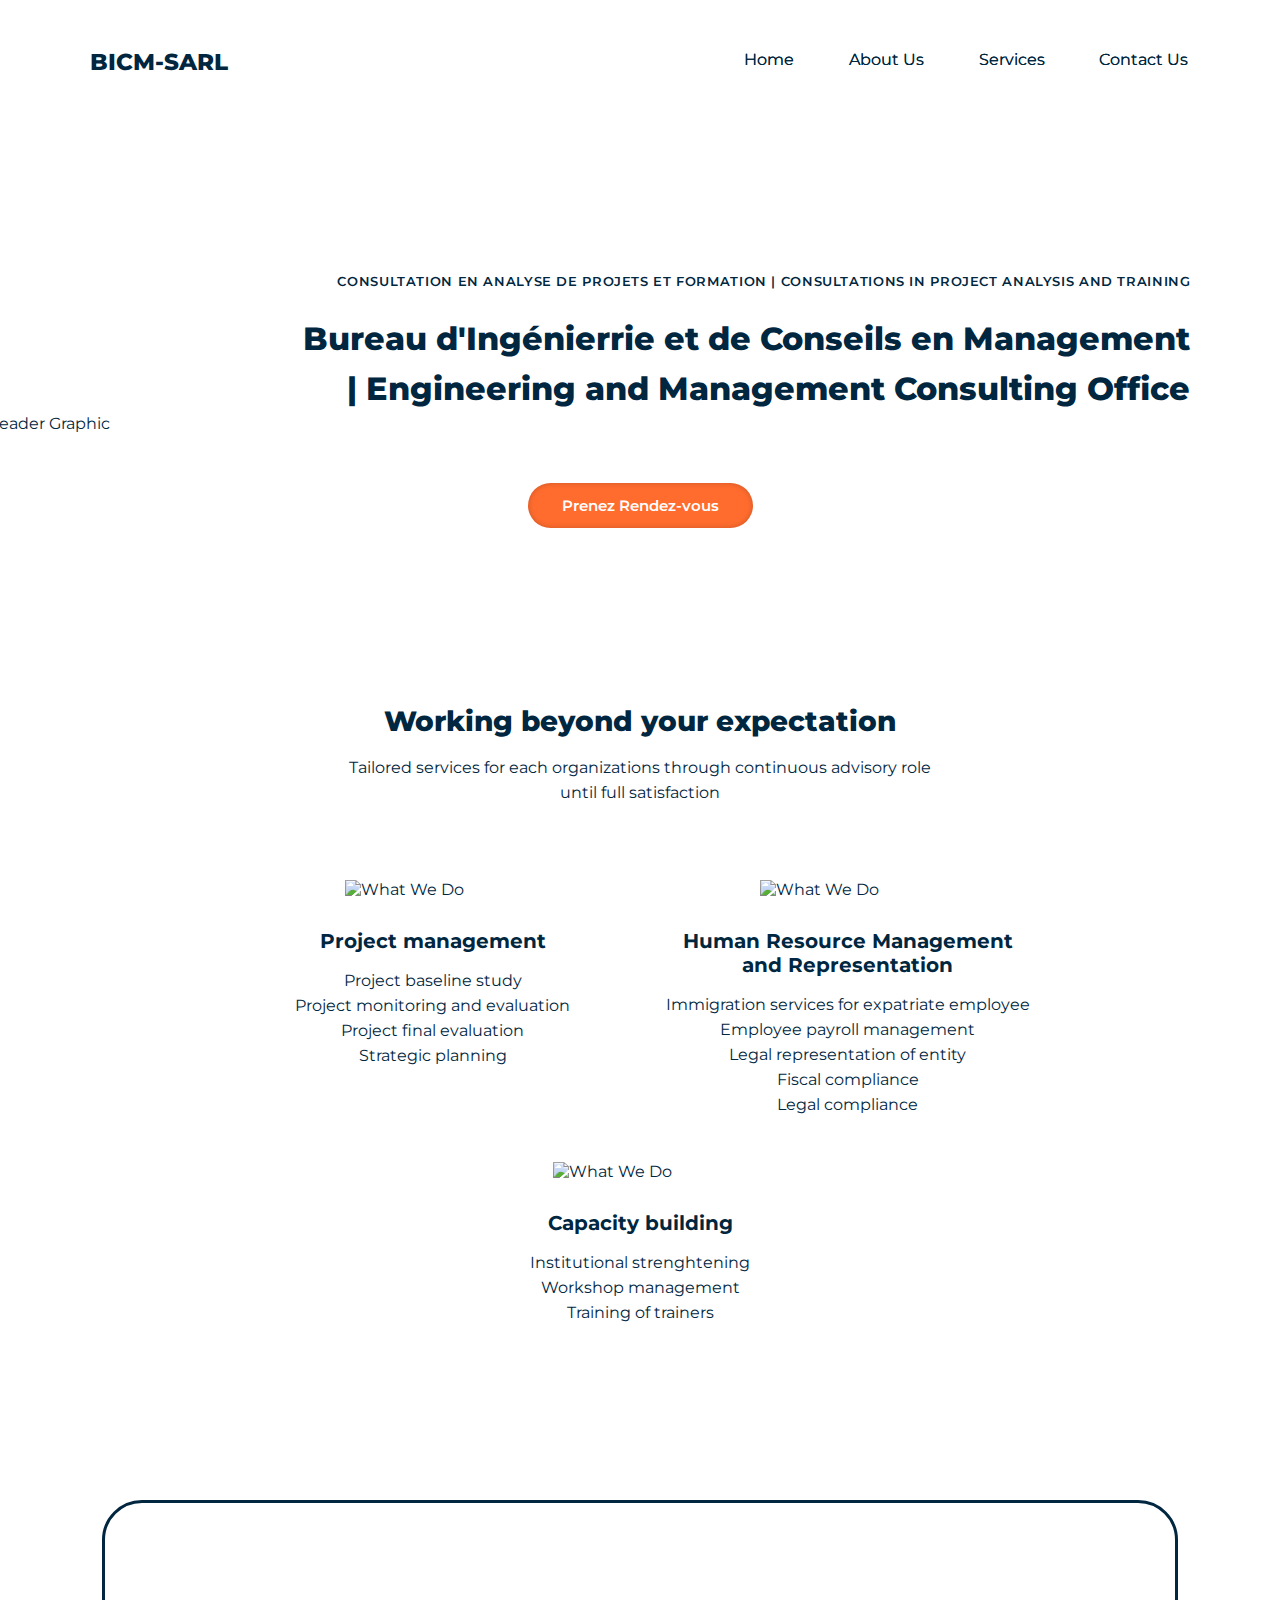
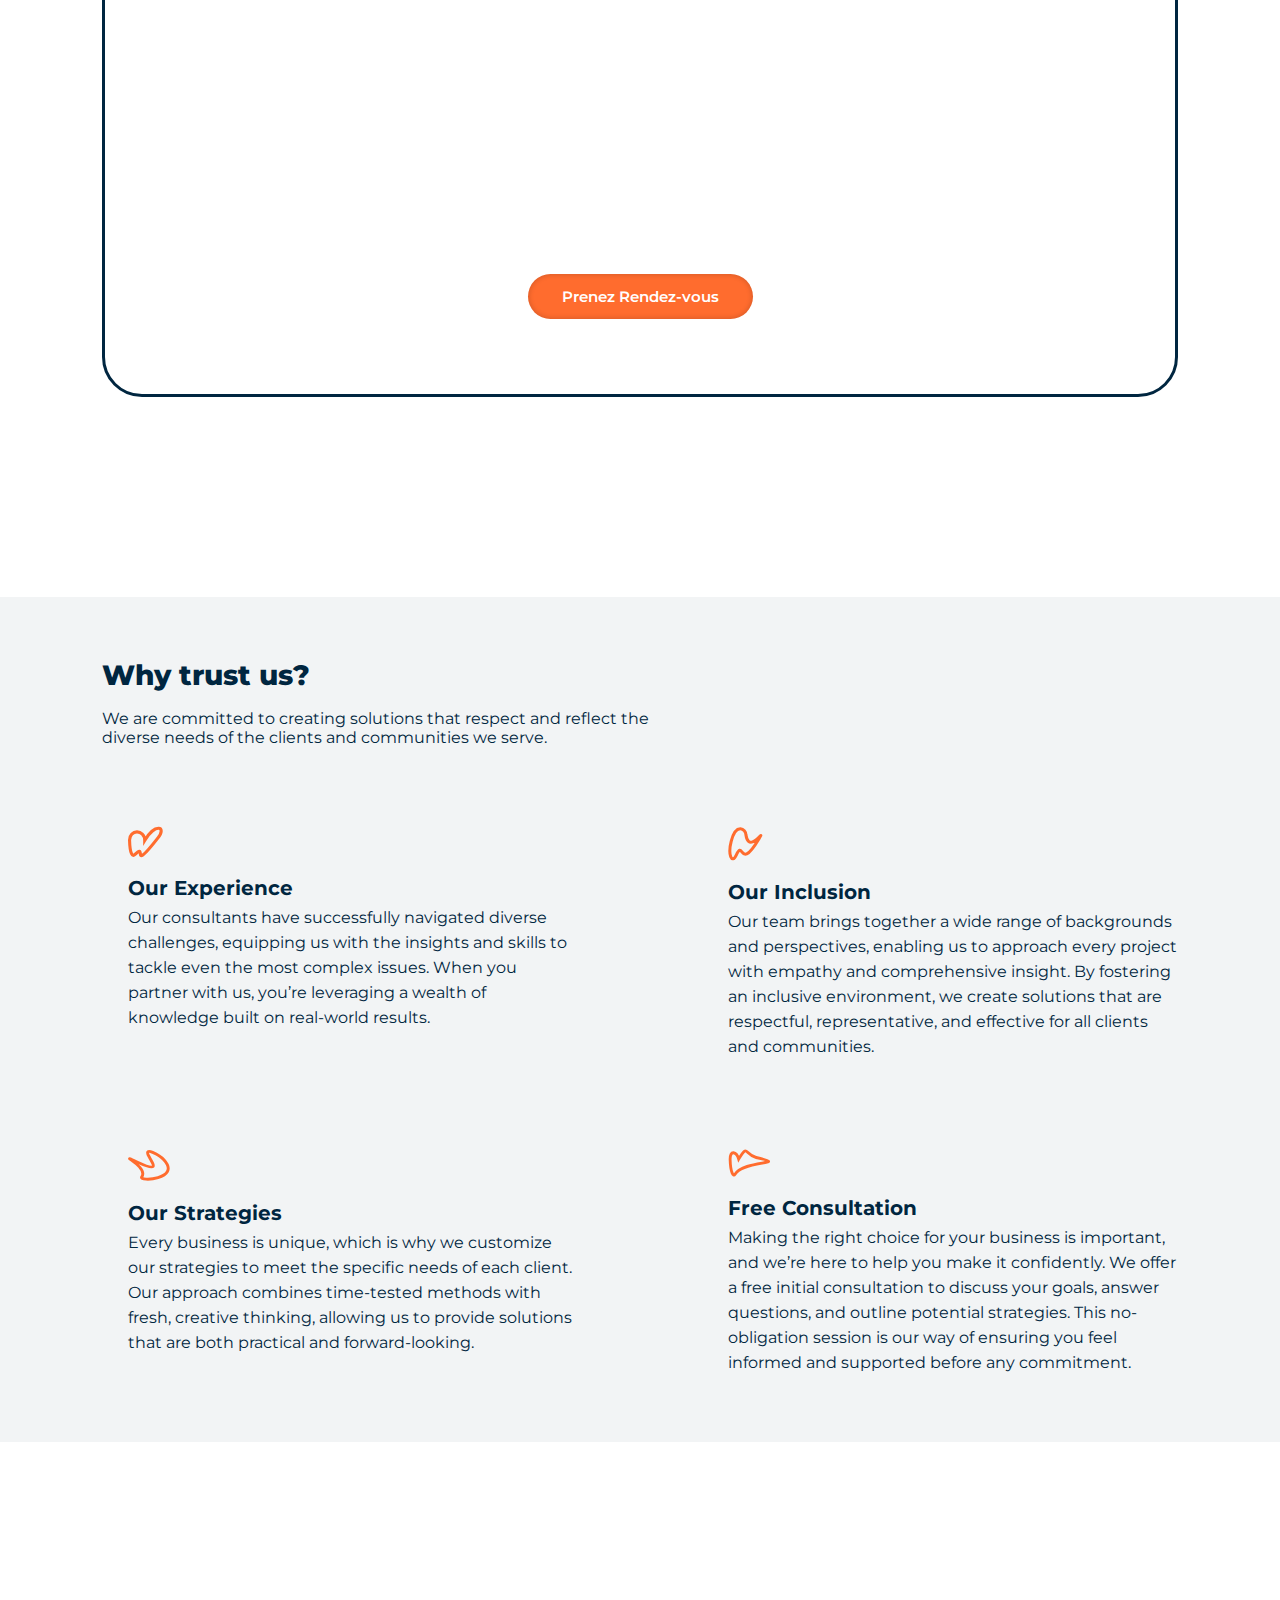
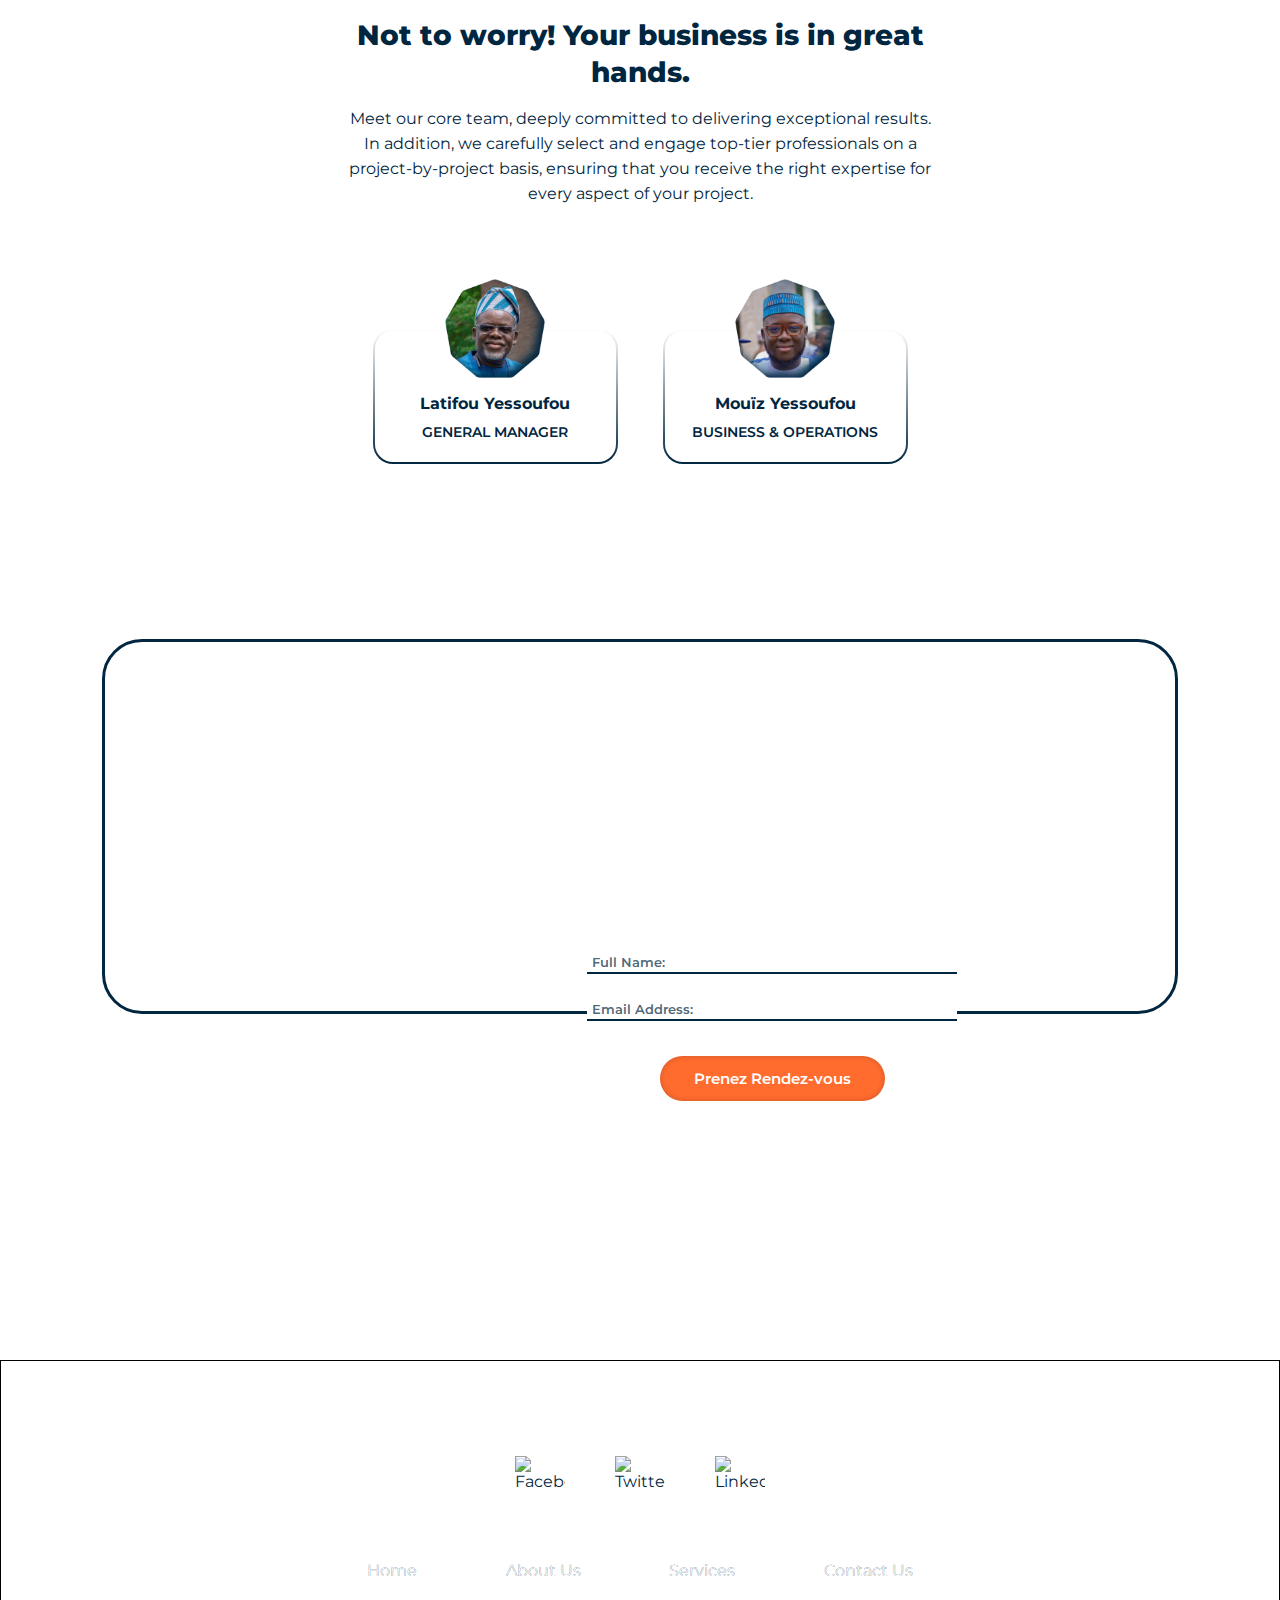
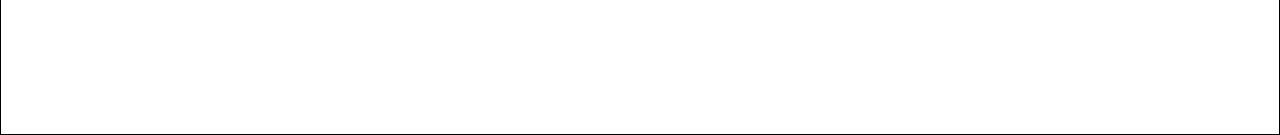
==== commit 28108908: "Updated the copy of the site" ====
--- a/index.html
+++ b/index.html
@@ -86,7 +86,7 @@
     <section class="benefit-section">
         <div class="title">
             <h2>We handle the technical side so you can focus on growing your business.</h2>
-            <p class="normal-p">Lorem ipsum dolor sit amet, consectetur adipiscing elit. Risus at suspendisse ullamcorper mauris in. Elit, habitant diam rhoncus lectus. Psum dolor sit amet, consectetur adipiscing elit. Risus at suspendisse ullamcorper mauris in. Elit, habitant diam rhoncus lectus.</p>
+            <p class="normal-p">We understand that running a successful organization means being able to focus on the strategic decisions that drive long-term growth. That’s why we’re here to streamline the details, remove obstacles, and give you peace of mind knowing every essential component is expertly managed.</p>
         </div>
 
         <button class="main-btn">Prenez Rendez-vous</button>
@@ -182,7 +182,7 @@
     <section class="why-trust-us-section">
         <div class="title">
             <h2>Why trust us?</h2>
-            <p class="normal-p">Lorem ipsum dolor sit amet, consectetur adipiscing elit. At vel convallis quam feugiat odio nunc, consectetur faucibus.</p>
+            <p class="noraml-p">We are committed to creating solutions that respect and reflect the diverse needs of the clients and communities we serve.</p>
         </div>
 
         <div class="why-trust-us-ctn">
@@ -191,7 +191,7 @@
                     <path d="M2.01003 17.9826C1.60421 3.30669 21.5013 3.50024 21.5013 17.9824C34.7156 -4.36707 50.2787 -0.289389 38.534 14.7453C2.01003 61.5003 25.2444 19.2489 8.60479 36.3275C6.00098 39 2.51731 36.3274 2.01003 17.9826Z" stroke="#FF6C2E" stroke-width="4"/>
                 </svg>
                 <h3>Our Experience</h3>
-                <p class="normal-p">We have years of experience in consulting. Lorem ipsum dolor sit amet, consectetur adipiscing elit.</p>
+                <p class="normal-p">Our consultants have successfully navigated diverse challenges, equipping us with the insights and skills to tackle even the most complex issues. When you partner with us, you’re leveraging a wealth of knowledge built on real-world results.</p>
             </div>
 
             <div class="why-trust-us">
@@ -199,7 +199,7 @@
                     <path d="M4.26751 18.2988C10.8624 -6.96174 23.5439 2.96782 23.5439 9.72575C27.4999 36.5165 50.5287 -1.20868 40.7914 15.084C14.4995 59.0764 20.9995 15.0839 10.8623 36.5165C4.90952 49.1021 -0.337751 35.9383 4.26751 18.2988Z" stroke="#FF6C2E" stroke-width="4"/>
                 </svg>
                 <h3>Our Inclusion</h3>
-                <p class="normal-p">We include our clients every step of the way. Lorem ipsum dolor sit amet, consectetur adipiscing elit.</p>
+                <p class="normal-p">Our team brings together a wide range of backgrounds and perspectives, enabling us to approach every project with empathy and comprehensive insight. By fostering an inclusive environment, we create solutions that are respectful, representative, and effective for all clients and communities.</p>
             </div>
 
             <div class="why-trust-us">
@@ -207,7 +207,7 @@
                     <path d="M13.268 17.0339C42.4997 30.5084 35.9699 21.2893 29.0004 9.14725C19.8628 -6.77198 44.5738 8.04921 49.7919 13.8175C74 40.578 13.6453 44.5364 19.0009 37.0892C29.0005 23.1842 -18.4998 2.39033 13.268 17.0339Z" stroke="#FF6C2E" stroke-width="4"/>
                 </svg>
                 <h3>Our Strategies</h3>
-                <p class="normal-p">Our strategies are tailor-made to fit your business. Lorem ipsum dolor sit amet, cor adipiscing elit.</p>
+                <p class="normal-p">Every business is unique, which is why we customize our strategies to meet the specific needs of each client. Our approach combines time-tested methods with fresh, creative thinking, allowing us to provide solutions that are both practical and forward-looking.</p>
             </div>
             
             <div class="why-trust-us">
@@ -215,7 +215,7 @@
                     <path d="M3.00884 14.5068C2.60302 -0.158081 11.9998 3.03292 14.9997 13.5252C28.214 -8.80752 22.9997 7.52974 39.5328 11.272C87.3203 22.0886 22.9997 13.5251 9.60348 35.0092C7.63032 38.1736 3.51612 32.8379 3.00884 14.5068Z" stroke="#FF6C2E" stroke-width="4"/>
                 </svg>
                 <h3>Free Consultation</h3>
-                <p class="normal-p">Your first consultation is always free! Lorem ipsum dolor sit amet, consectetur adipiscing elit.</p>
+                <p class="normal-p">Making the right choice for your business is important, and we’re here to help you make it confidently. We offer a free initial consultation to discuss your goals, answer questions, and outline potential strategies. This no-obligation session is our way of ensuring you feel informed and supported before any commitment.</p>
             </div>
         </div>
     </section>
@@ -223,7 +223,7 @@
     <section class="members-section">
         <div class="title">
             <h2>Not to worry! Your business is in great hands.</h2>
-            <p class="normal-p">Lorem ipsum dolor sit amet, consectetur adipiscing elit. At vel convallis quam feugiat odio nunc, consectetur faucibus. Lacinia..</p>
+            <p class="normal-p">Meet our core team, deeply committed to delivering exceptional results. In addition, we carefully select and engage top-tier professionals on a project-by-project basis, ensuring that you receive the right expertise for every aspect of your project.</p>
         </div>
 
         <div class="client-reviews-ctn">
@@ -240,7 +240,7 @@
             </div>
 
             <div class="client-review">
-                <img src="./images/member-3.png" alt="Reviewer">
+                <img src="./images/member-1.png" alt="Reviewer">
                 <div class="review-title">
                     <h4>Mouïz Yessoufou</h4>
                     <p>Business & Operations</p>
@@ -252,7 +252,7 @@
     <section class="contact-section">
         <div class="title">
             <h2>We would love to work with you.</h2>
-            <p class="normal-p">Fill in your details below and we will contact you as soon as possible to strike a deal!</p>
+            <p class="normal-p">Fill in your details below and we will contact you as soon as possible to discuss!</p>
         </div>
 
         <form action="">
@@ -279,7 +279,7 @@
             </ul>
         </nav>
 
-        <p class="copyright">© 2021 BCIM, Sarl. All Rights Reserved.</p>
+        <p class="copyright">© 2024 BCIM, Sarl. All Rights Reserved.</p>
     </footer>
 </body>
 
--- a/stylebeforecompatibility.css
+++ b/stylebeforecompatibility.css
@@ -106,6 +106,11 @@
 
 /* NAVIGATION */ 
 nav {
+    /* position: fixed;
+    top: 0;
+    left: 0;
+    border: 1px solid;
+    width: 100%; */
     display: flex;
     align-items: center;
     justify-content: space-between;
@@ -319,14 +324,18 @@
         line-height: 17px;
     }
 
+    .other-header-txt h1 {
+        margin: 75px 7vw 0 auto;
+    }
+
     .header-graphic-tablet {
         display: none;
     }
 
     .header-graphic-phone {
         display: block;
-        width: 92vw;
-        margin: 25px 4vw 55px 4vw;
+        width: 96vw;
+        margin: 45px 4vw 55px 4vw;
     }
 
     header .main-btn {
@@ -581,7 +590,7 @@
 
 /* HOME WHY TRUST US SECTION */ 
 .why-trust-us-section {
-    height: 750px;
+    height: 845px;
     margin: 200px 0 0 0;
     padding: 60px 8vw;
     background: rgba(0, 38, 64, 0.05);
@@ -600,11 +609,10 @@
     grid-template-columns: 1fr 1fr;
     width: fit-content;
     margin-left: auto;
-    padding-right: 100px;
 }
 
 .why-trust-us {
-    width: 250px;
+    width: 450px;
 }
 
 .why-trust-us svg {
@@ -621,7 +629,7 @@
     margin-bottom: 5px;
 }
 
-@media (max-width: 840px) {
+@media (max-width: 1240px) {
     .why-trust-us-section {
         height: auto;
         margin: 150px 0 0 0;
@@ -976,11 +984,7 @@
 
 
 .about-staff {
-    display: grid;
-    grid-template-columns: 1fr 1fr 1fr;
-    grid-template-rows: 1fr 1fr;
-    place-items: center;
-    row-gap: 115px;
+    /* border: 1px solid; */
 }
 
 @media (max-width: 940px) {
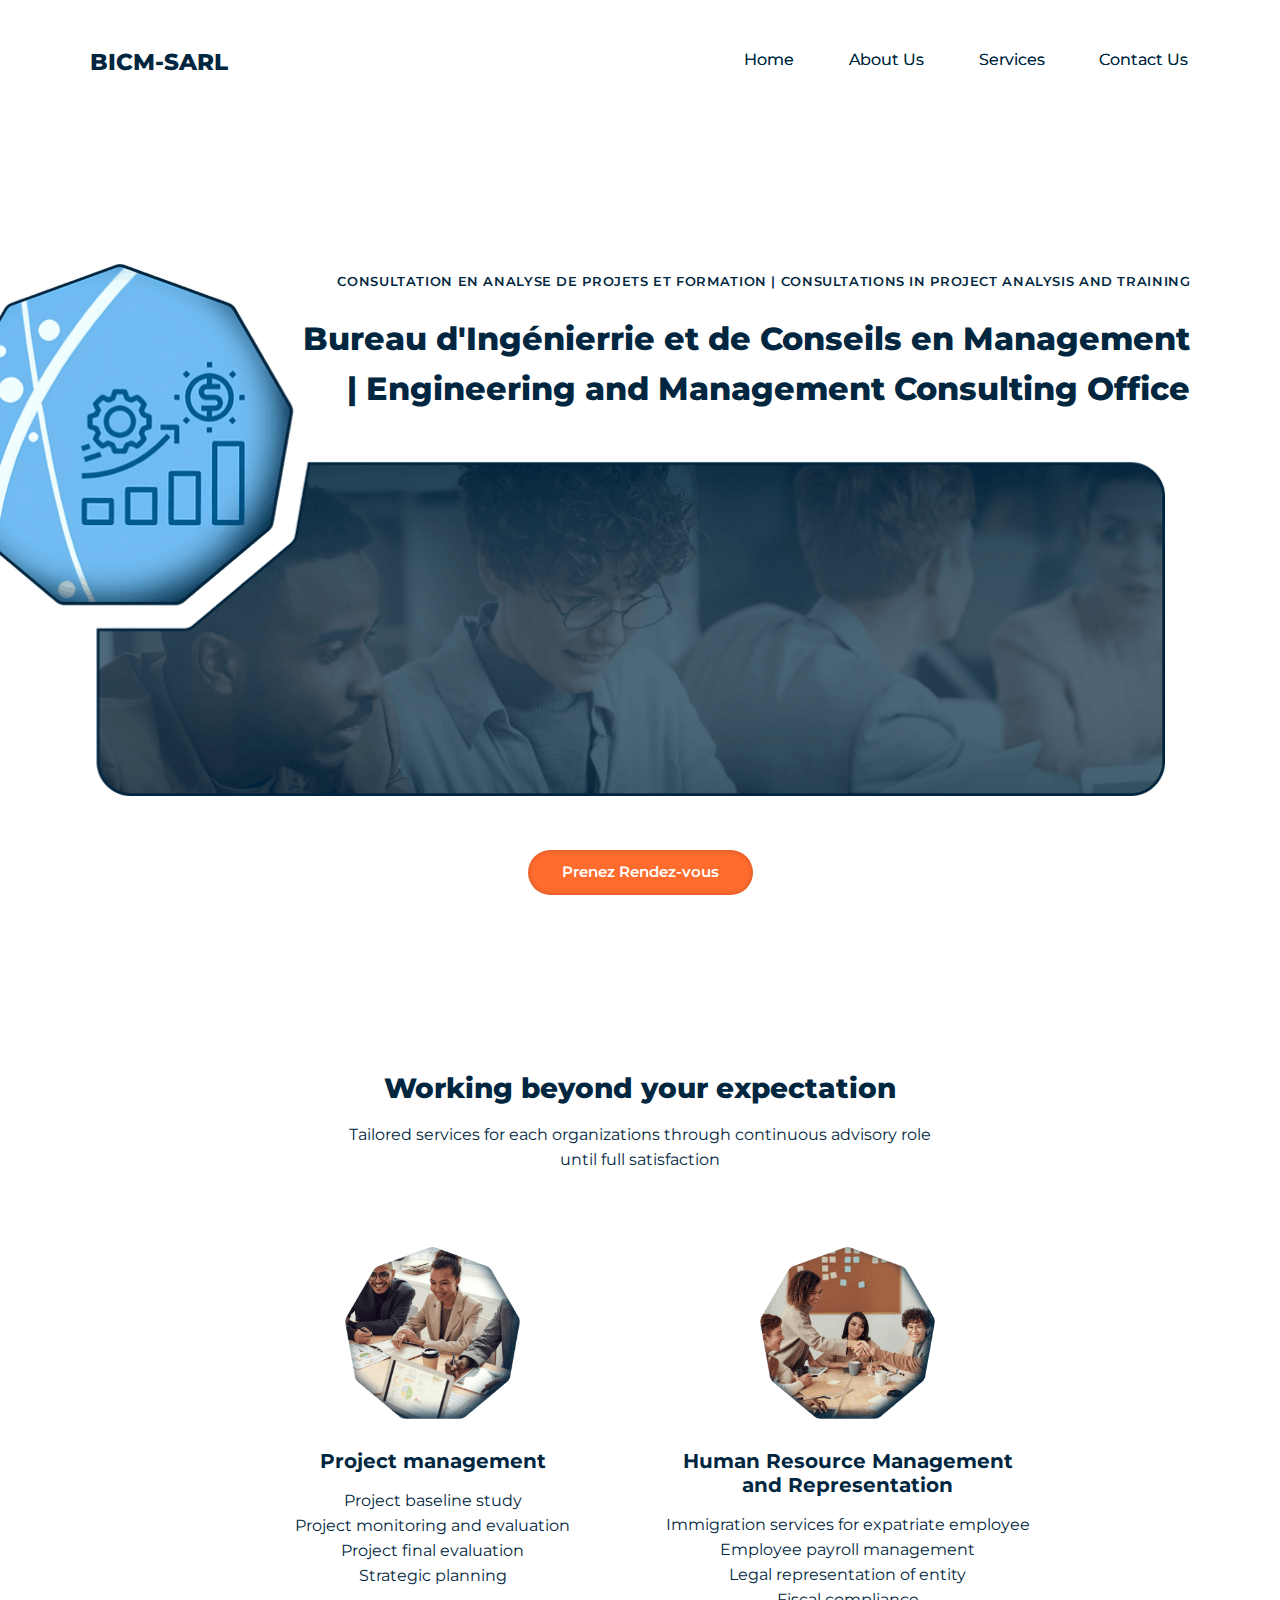
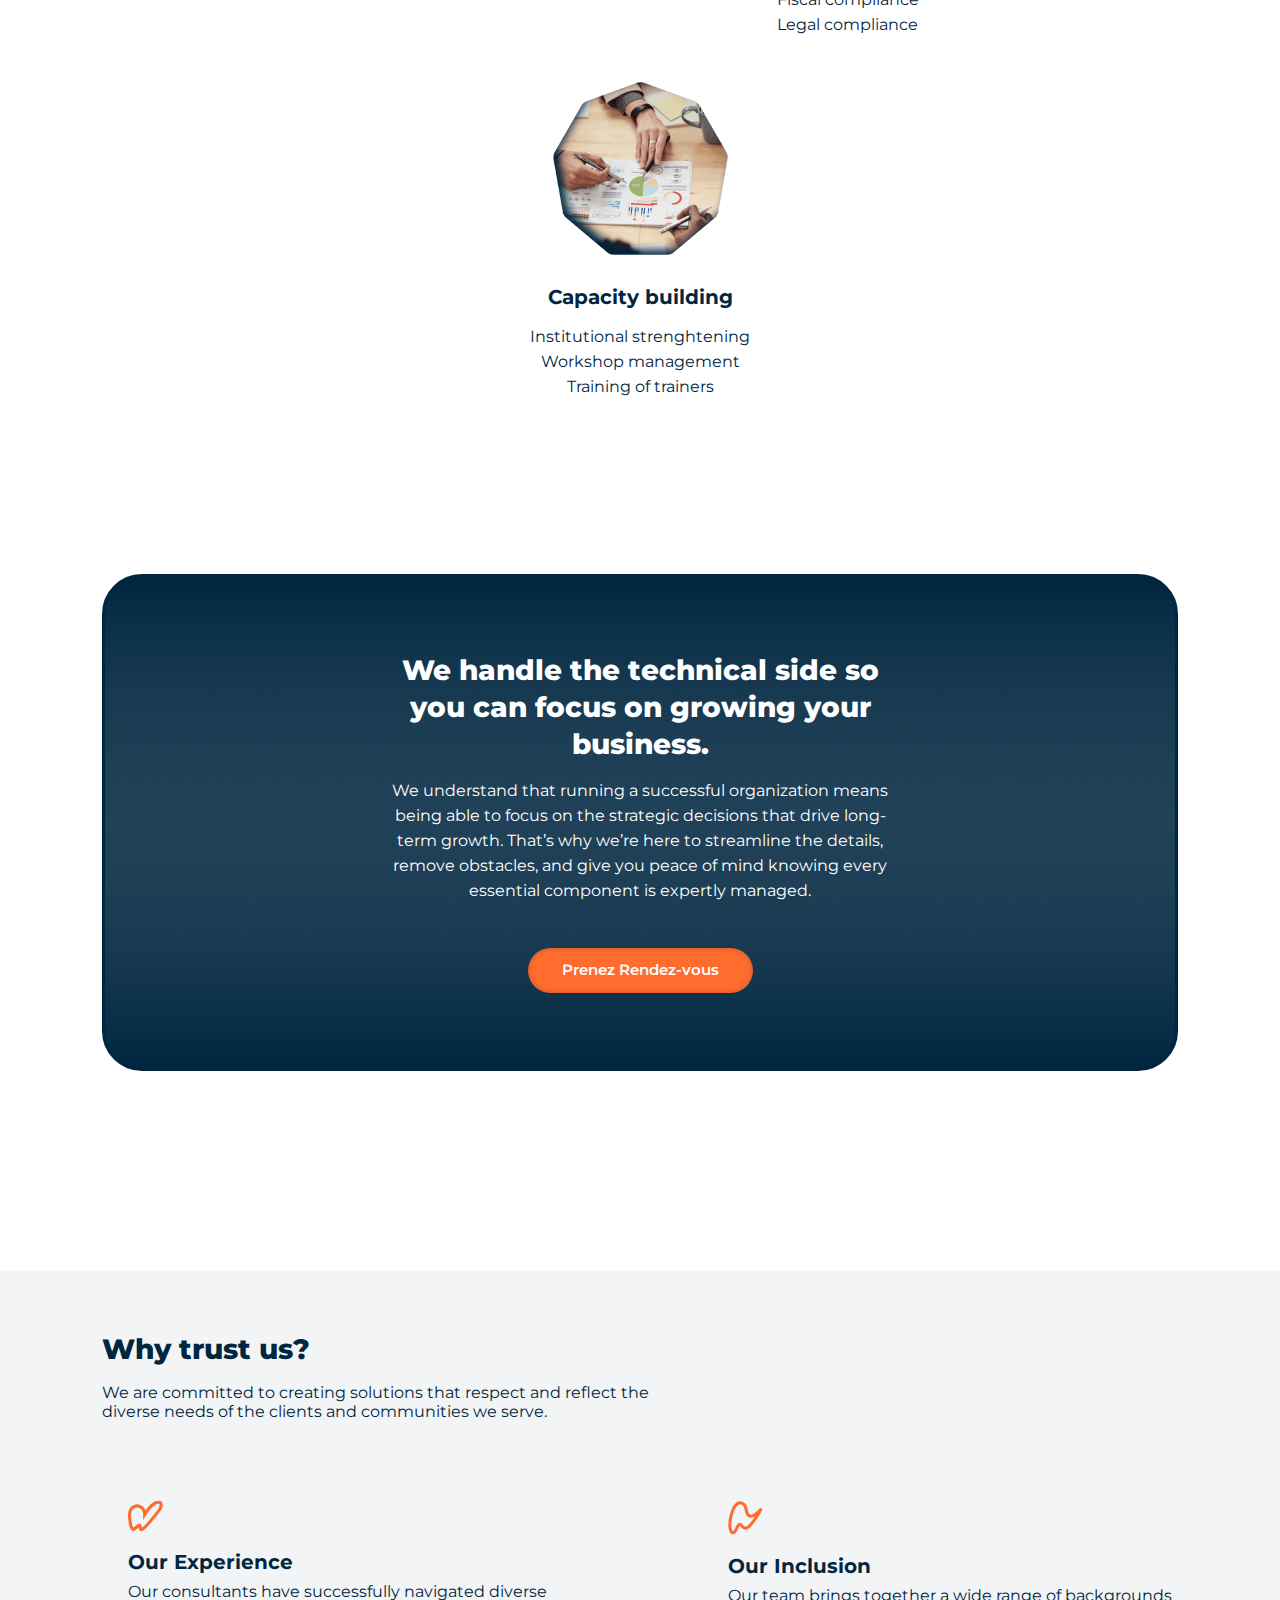
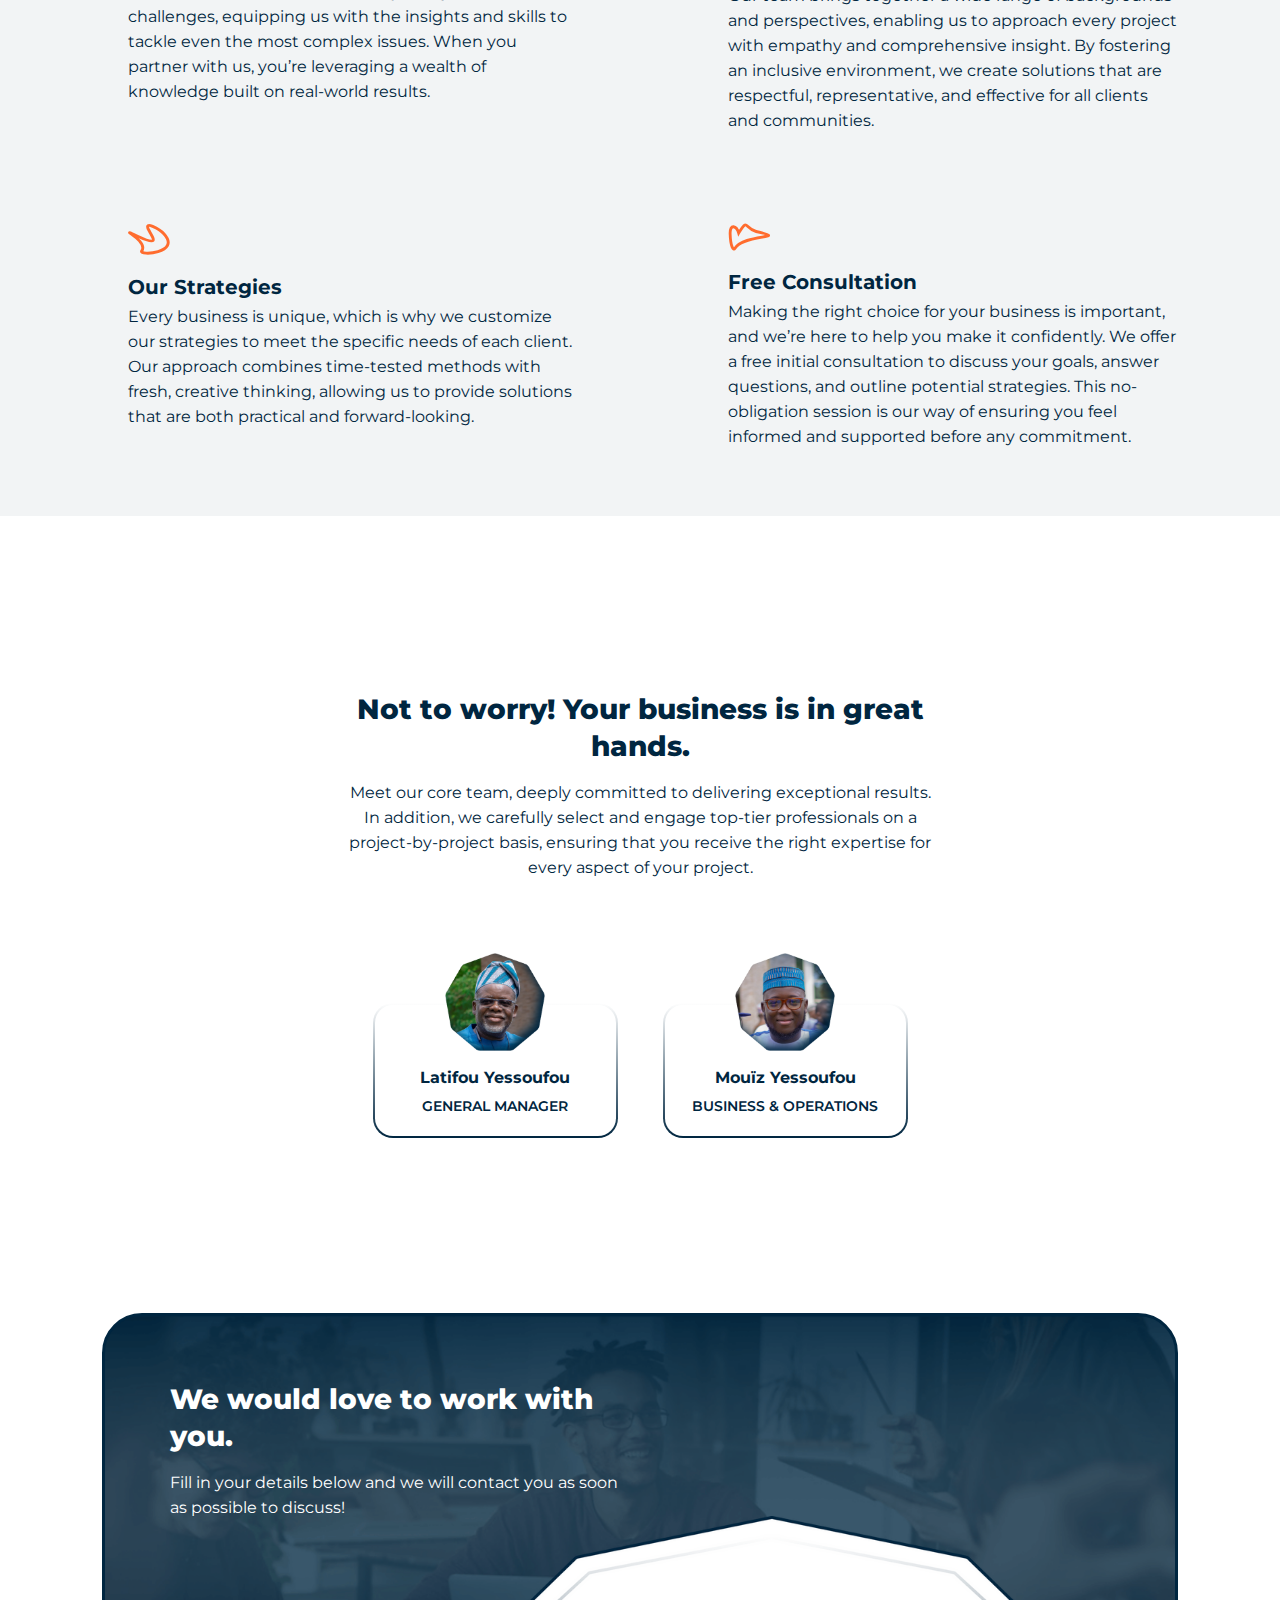
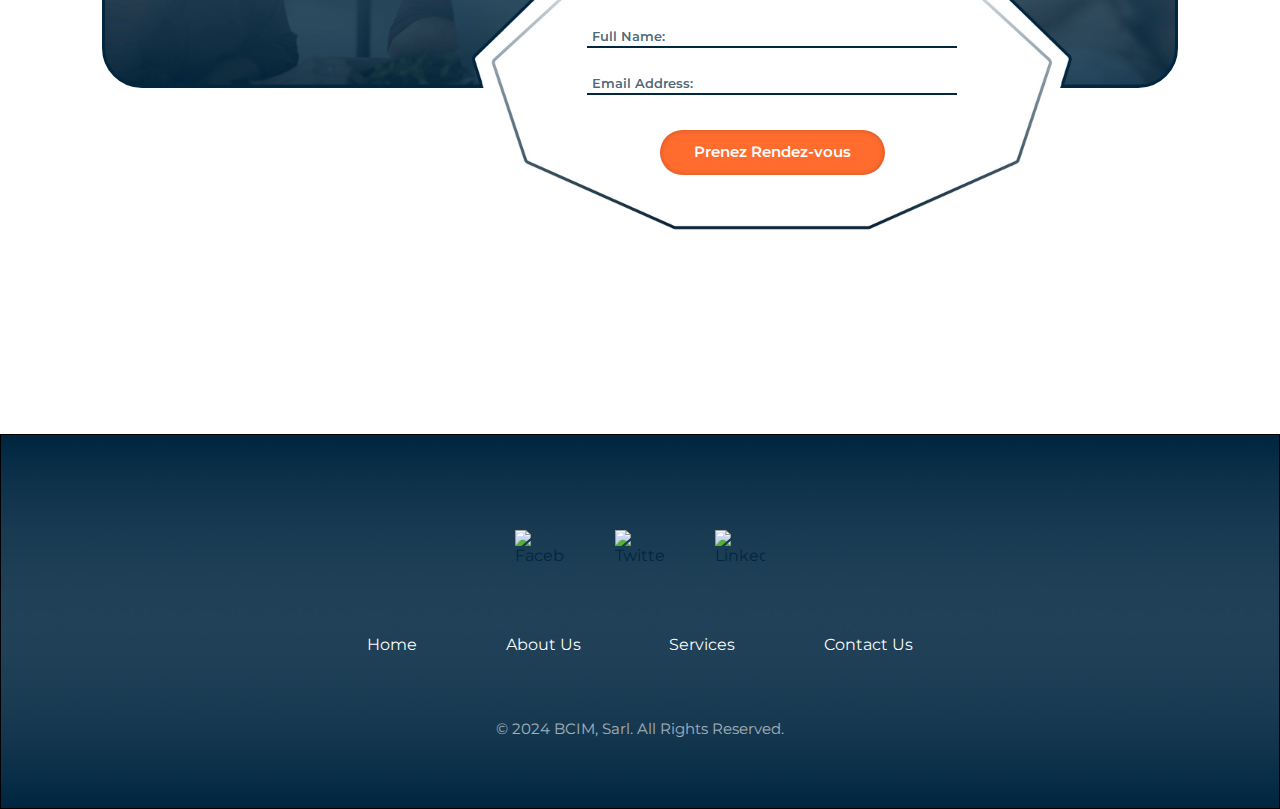
==== commit 58146388: "Optimized images" ====
--- a/index.html
+++ b/index.html
@@ -34,9 +34,9 @@
             <h1>Bureau d'Ingénierrie et de Conseils en Management <br /> | Engineering and Management Consulting Office</h1>
         </div>
 
-        <img src="./images/header-graphic.png" alt="Header Graphic" class="header-graphic">
-        <img src="./images/header-graphic-tablet.png" alt="Header Graphic" class="header-graphic-tablet">
-        <img src="./images/header-graphic-phone.png" alt="Header Graphic" class="header-graphic-phone">
+        <img src="./images/optimized_images/header-graphic.png" alt="Header Graphic" class="header-graphic">
+        <img src="./images/optimized_images/header-graphic-tablet.png" alt="Header Graphic" class="header-graphic-tablet">
+        <img src="./images/optimized_images/header-graphic-phone.png" alt="Header Graphic" class="header-graphic-phone">
 
         <button class="main-btn">Prenez Rendez-vous</button>
     </header>
@@ -49,7 +49,7 @@
 
         <div class="what-we-do-ctn">
             <div class="what-we-do">
-                <img src="./images/what-we-do-1.png" alt="What We Do">
+                <img src="./images/optimized_images/what-we-do-1.png" alt="What We Do">
                 <div>
                     <h3>Project management</h3>
                     <p class="normal-p">Project baseline study</p>
@@ -60,7 +60,7 @@
             </div>
 
             <div class="what-we-do">
-                <img src="./images/what-we-do-3.png" alt="What We Do">
+                <img src="./images/optimized_images/what-we-do-3.png" alt="What We Do">
                 <div>
                     <h3>Human Resource Management and Representation</h3>
                     <p class="normal-p">Immigration services for expatriate employee</p>
@@ -72,7 +72,7 @@
             </div>
 
             <div class="what-we-do">
-                <img src="./images/what-we-do-2.png" alt="What We Do">
+                <img src="./images/optimized_images/what-we-do-2.png" alt="What We Do">
                 <div>
                     <h3>Capacity building</h3>
                     <p class="normal-p">Institutional strenghtening </p>
--- a/stylebeforecompatibility.css
+++ b/stylebeforecompatibility.css
@@ -477,7 +477,7 @@
     border-radius: 40px;
     border: 3px solid #002640;
     background-size: cover;
-    background-image: url(./images/gradient.png);
+    background-image: url(./images/optimized_images/gradient.png);
 }
 
 .benefit-section .title {
@@ -730,7 +730,7 @@
     border: 3px solid #002640;
     background-size: cover;
     background-position: center;
-    background-image: url(./images/gradient-image.png)
+    background-image: url(./images/optimized_images/gradient-image.png)
 }
 
 .contact-section .title {
@@ -752,7 +752,7 @@
     height: 315px;
     padding: 110px 115px;
     background-size: cover;
-    background-image: url(./images/form-bg.png);
+    background-image: url(./images/optimized_images/form-bg.png);
 }
 
 .contact-section form input {
@@ -826,7 +826,7 @@
     padding: 75px;
     background-size: cover;
     background-position: center;
-    background-image: url(./images/gradient-larger.png);
+    background-image: url(./images/optimized_images/gradient-larger.png);
     border: 1px solid black;
 }
 
@@ -914,7 +914,7 @@
 /* ABOUT PAGE */
 .about-benefit-section {
     margin: 135px 8vw 0 8vw;
-    background-image: url(./images/gradient-larger.png)
+    background-image: url(./images/optimized_images/gradient-larger.png)
 }
 
 .about-benefit-section .title {
@@ -943,7 +943,7 @@
 
 
 .about-location {
-    background-image: url(./images/gradient-larger.png)
+    background-image: url(./images/optimized_images/gradient-larger.png)
 }
 
 .about-location .title {
@@ -983,9 +983,6 @@
 
 
 
-.about-staff {
-    /* border: 1px solid; */
-}
 
 @media (max-width: 940px) {
     .about-staff {
@@ -1096,7 +1093,7 @@
     width: 265px;
     height: 125px;
     padding: 0 20px;
-    background-image: url(./images/gradient-larger.png);
+    background-image: url(./images/optimized_images/gradient-larger.png);
     background-size: cover;
     border-radius: 25px;
     font-size: 15px;
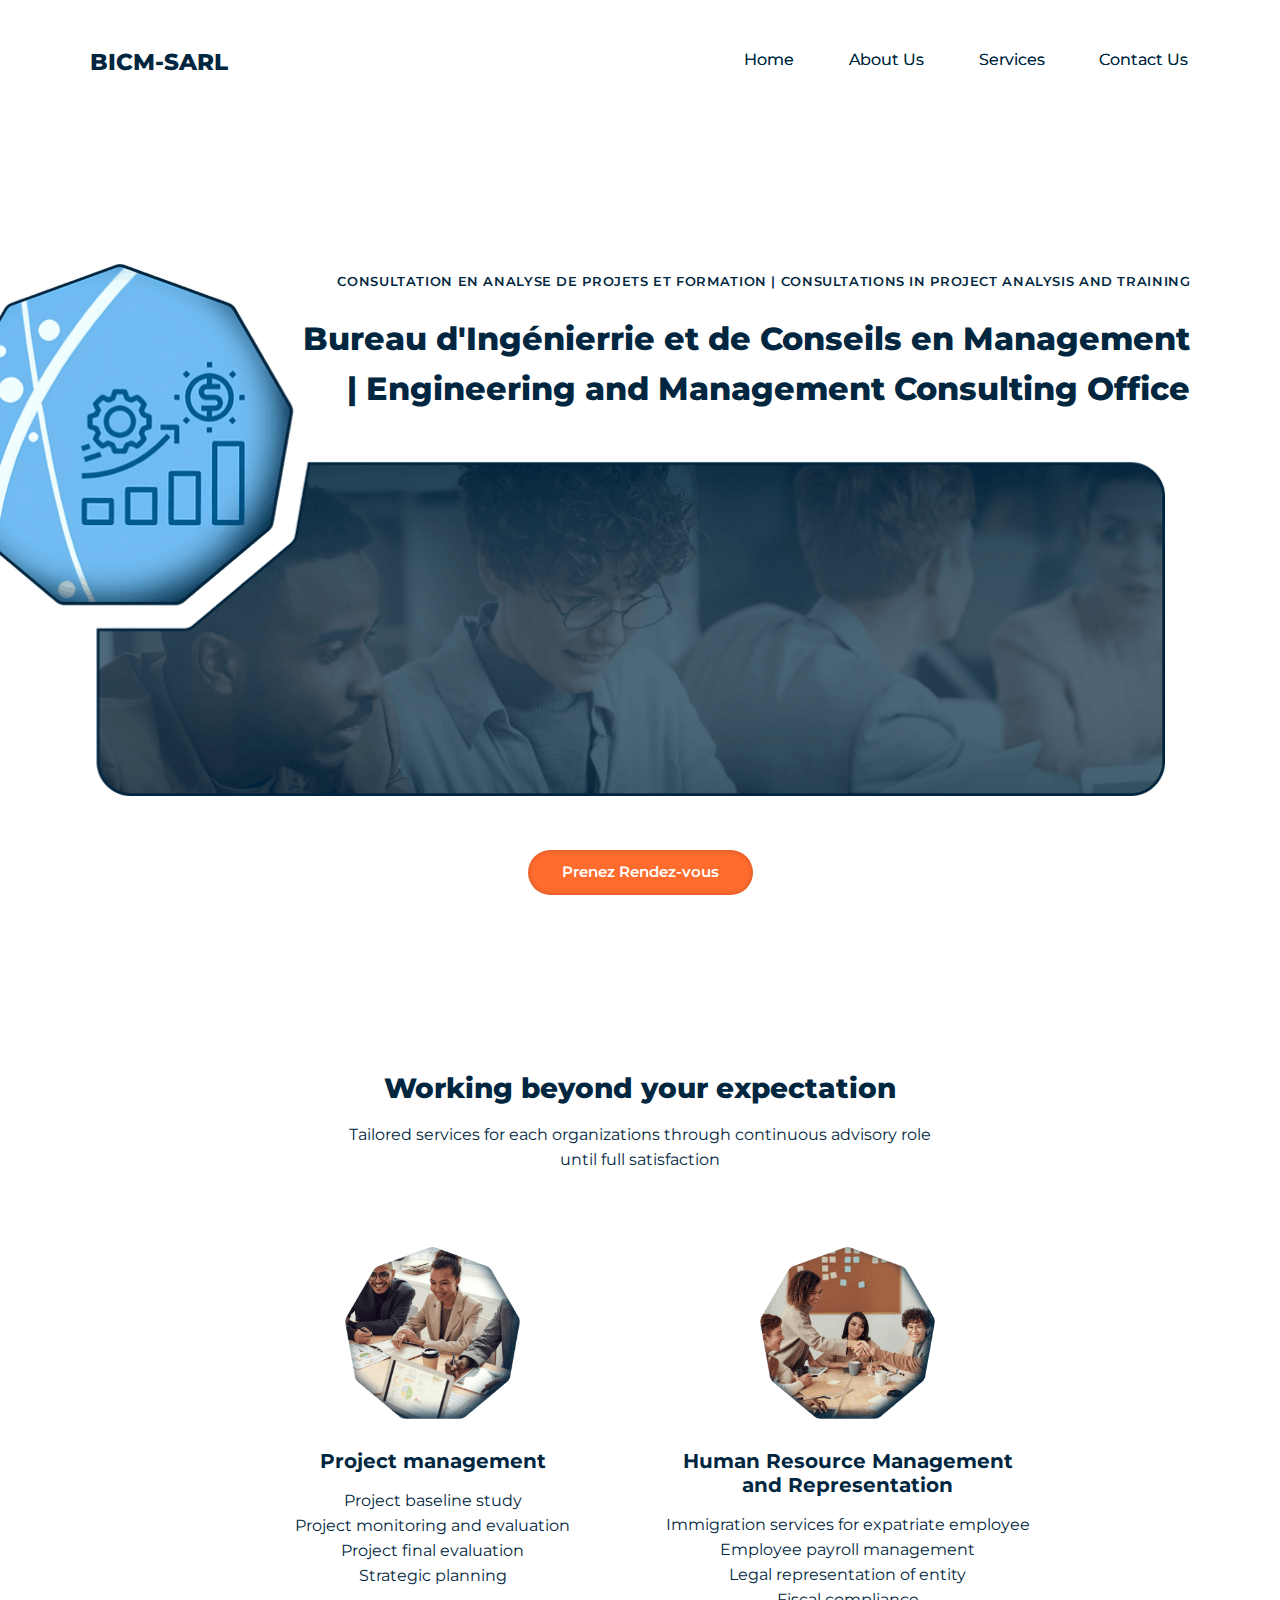
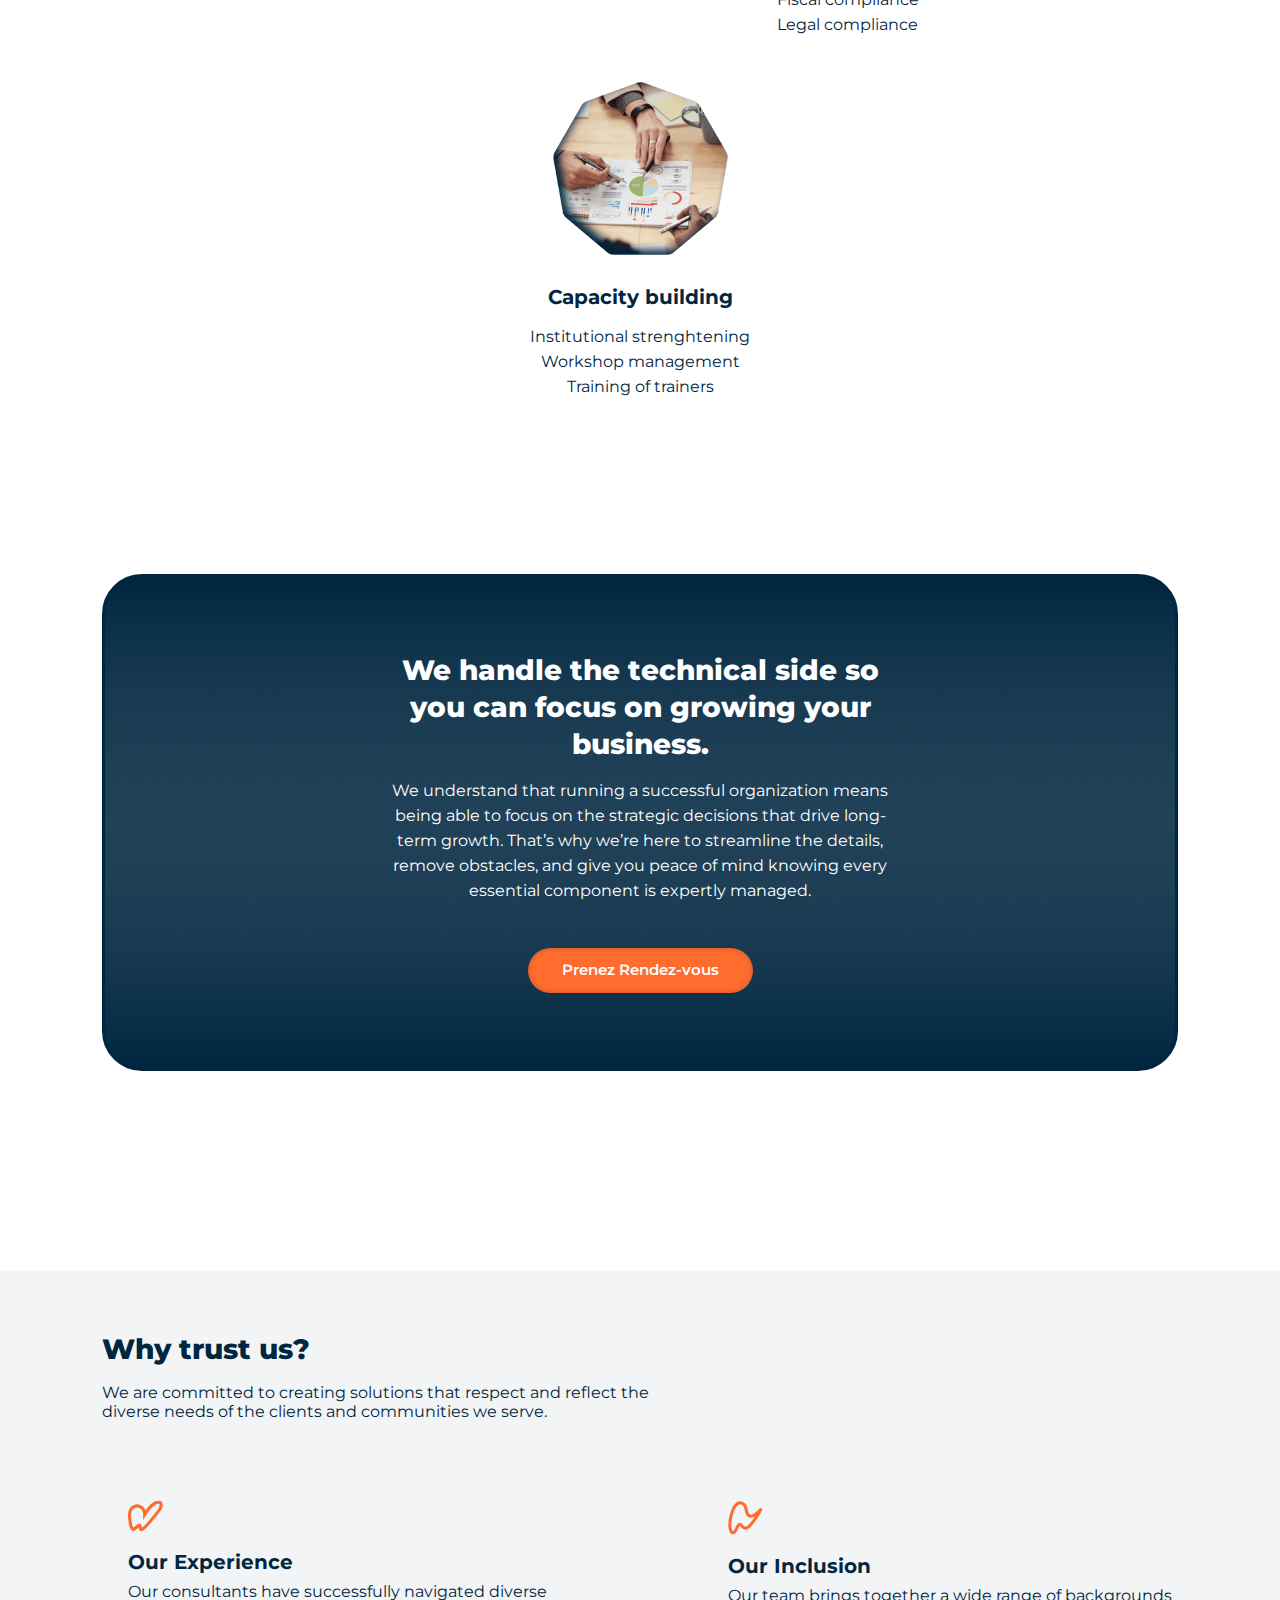
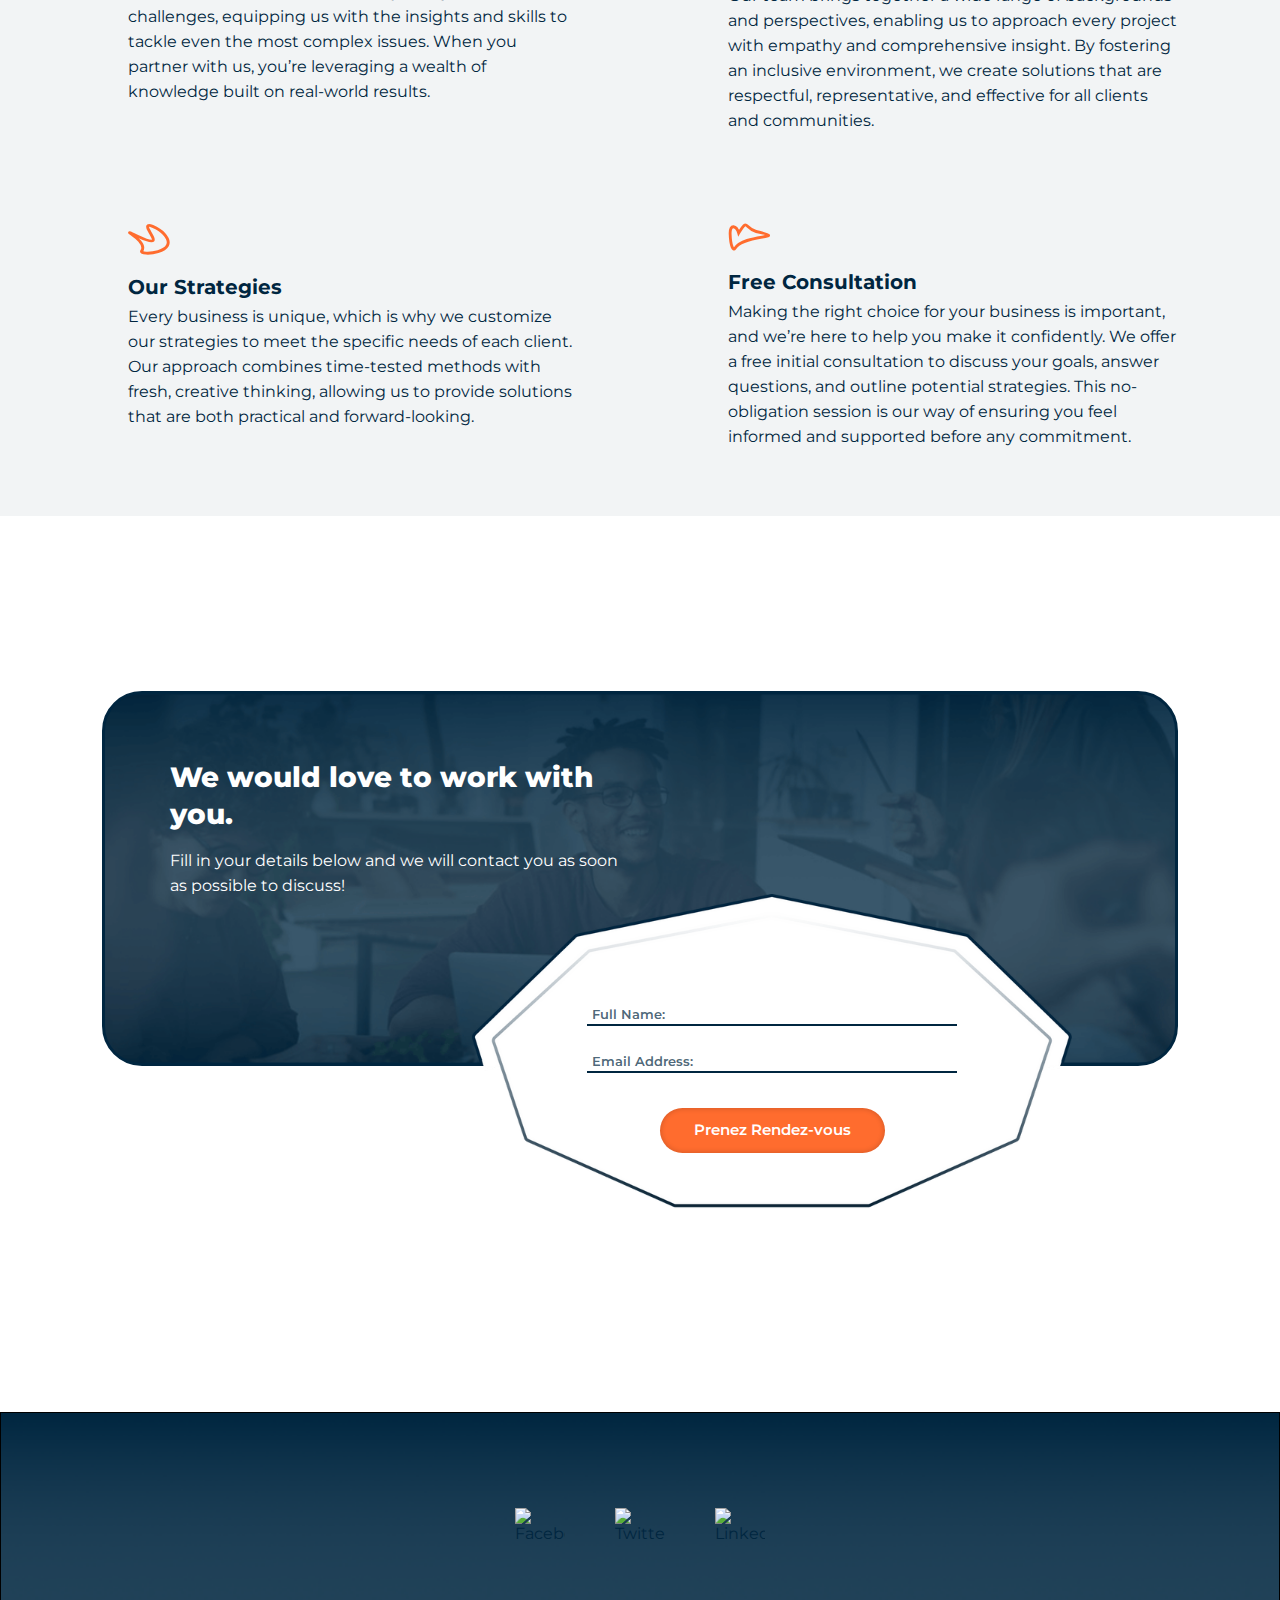
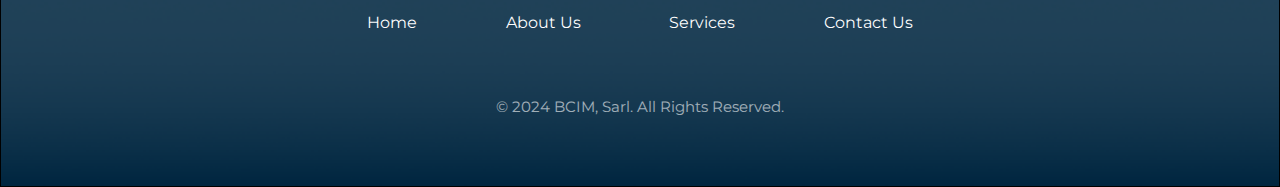
==== commit b4c2dfe4: "More correction by the client's demands" ====
--- a/index.html
+++ b/index.html
@@ -220,7 +220,7 @@
         </div>
     </section>
 
-    <section class="members-section">
+    <!-- <section class="members-section">
         <div class="title">
             <h2>Not to worry! Your business is in great hands.</h2>
             <p class="normal-p">Meet our core team, deeply committed to delivering exceptional results. In addition, we carefully select and engage top-tier professionals on a project-by-project basis, ensuring that you receive the right expertise for every aspect of your project.</p>
@@ -247,7 +247,7 @@
                 </div>
             </div>
         </div>
-    </section>
+    </section> -->
 
     <section class="contact-section">
         <div class="title">
@@ -255,11 +255,10 @@
             <p class="normal-p">Fill in your details below and we will contact you as soon as possible to discuss!</p>
         </div>
 
-        <form action="">
-            <input type="text" placeholder="Full Name:">
-            <input type="email" placeholder="Email Address:">
-
-            <button class="main-btn">Prenez Rendez-vous</button>
+        <form name="contact_short" netlify>
+            <input type="text" placeholder="Full Name:" name="full_name">
+            <input type="email" placeholder="Email Address:" name="email">
+            <button type="submit" class="main-btn">Prenez Rendez-vous</button>
         </form>
     </section>
 
--- a/stylebeforecompatibility.css
+++ b/stylebeforecompatibility.css
@@ -555,7 +555,8 @@
 
 .client-review .review-title p {
     font-size: 12px;
-    font-weight: 600;
+    font-weight: 500;
+    line-height: 20px;
     text-align: center;
     margin-top: 2px;
 }
@@ -983,12 +984,45 @@
 
 
 
+.temporary-staff {
+    margin-top: 100px;
+}
+
+.temporary-staff .about-temp-staff {
+    padding: 35px 20px 0 20px;
+}
+
+.temporary-staff .about-temp-staff .client-review {
+    width: 335px;
+    height: 150px;
+}
+
+.temporary-staff .about-temp-staff .client-review::after {
+    width: 331px;
+}
 
 @media (max-width: 940px) {
     .about-staff {
         display: flex;
         row-gap: 115px;
         margin-top: 65px;
+    }
+
+    .temporary-staff .about-temp-staff {
+        display: flex;
+        row-gap: 115px;
+        margin-top: 65px;
+    }
+}
+
+@media (max-width: 640px) {
+    .temporary-staff .about-temp-staff .client-review {
+        width: 275px;
+        height: 145px;
+    }
+    
+    .temporary-staff .about-temp-staff .client-review::after {
+        width: 271px;
     }
 }
 
@@ -1268,7 +1302,7 @@
     width: 265px;
     height: 125px;
     padding: 20px 20px;
-    background-image: url(./images/gradient-larger.png);
+    background-image: url(./images/optimized_images/gradient-larger.png);
     background-size: cover;
     border-radius: 25px;
     font-size: 15px;
